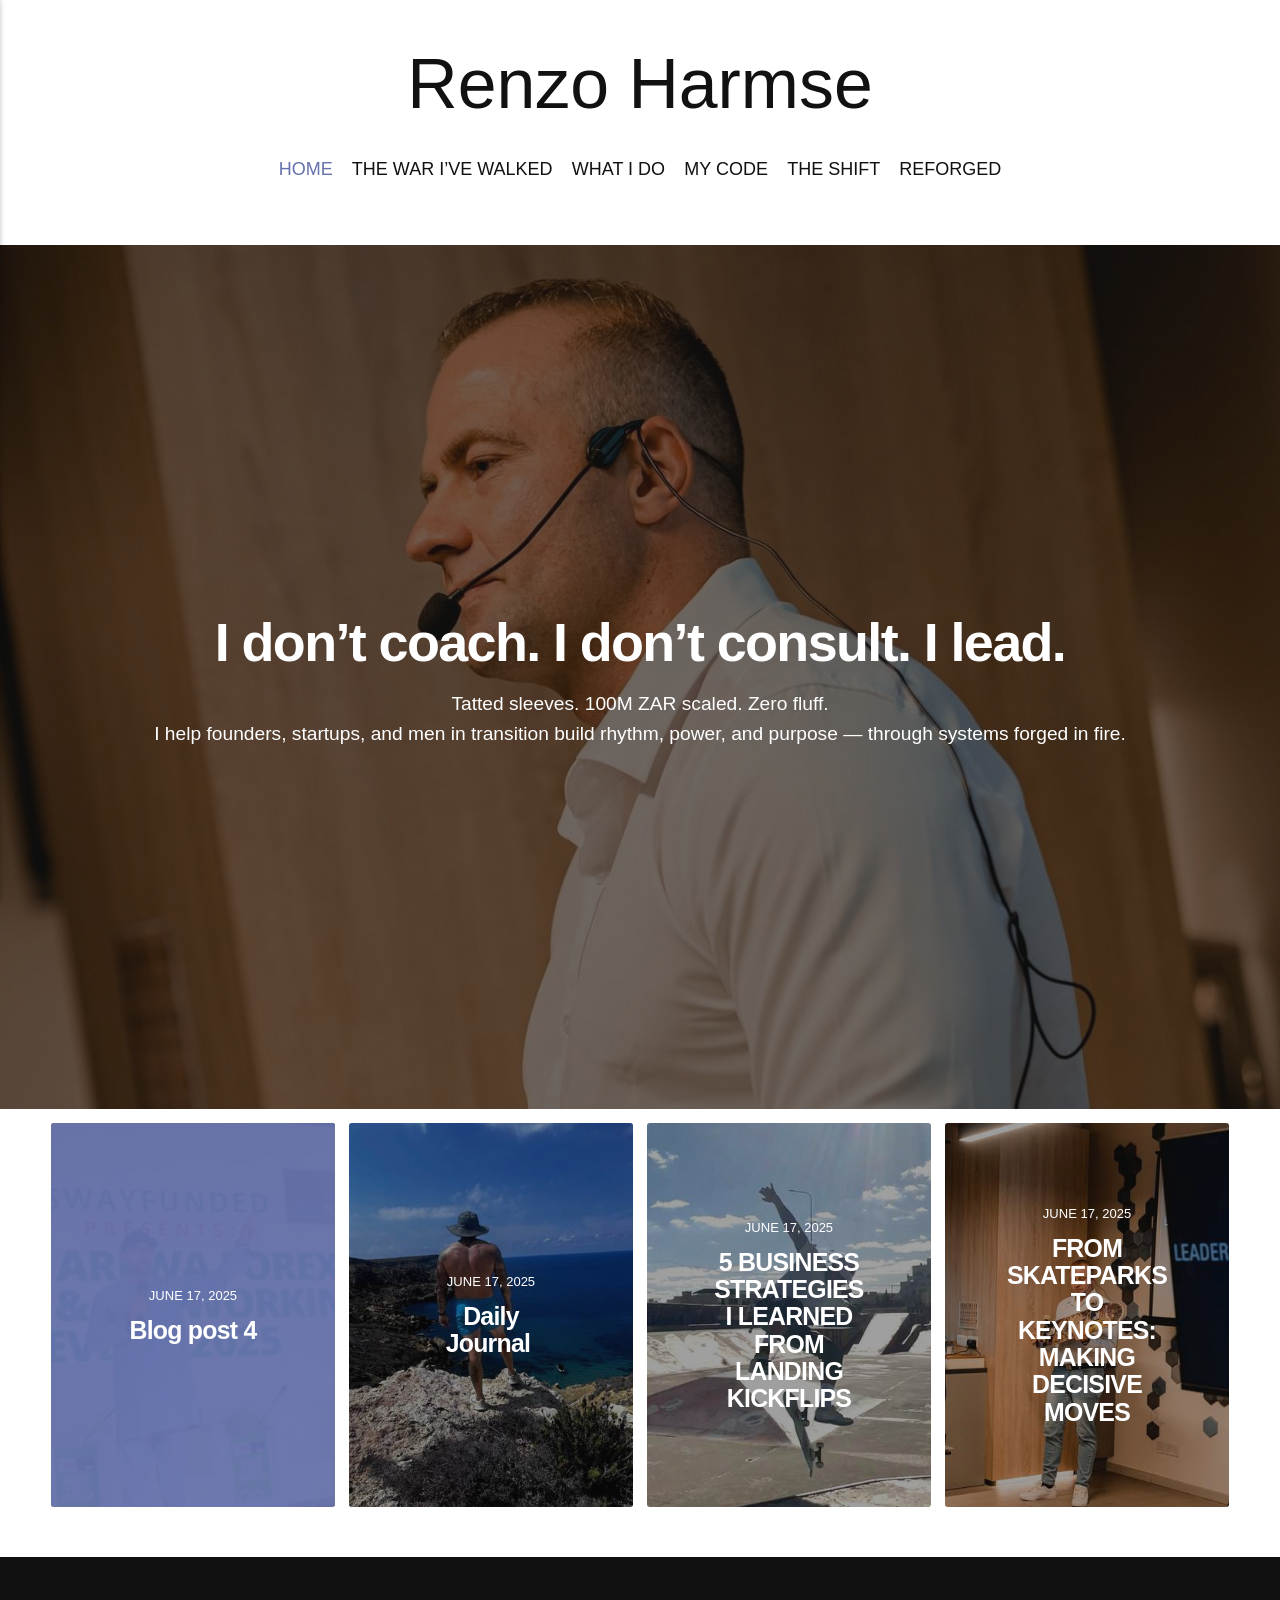
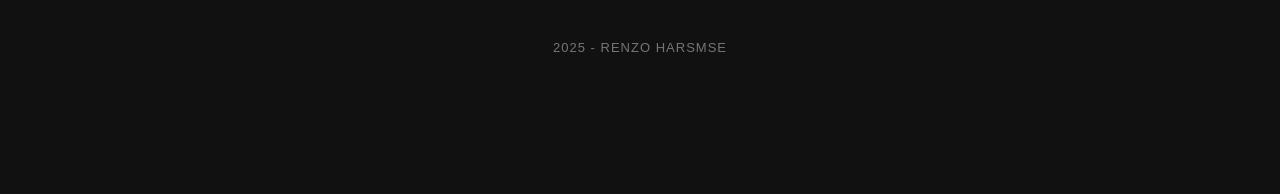
==== index.html @ ba0f1d63 "Publii: update content" ====
<!DOCTYPE html><html lang="en-gb"><head><meta charset="utf-8"><meta http-equiv="X-UA-Compatible" content="IE=edge"><meta name="viewport" content="width=device-width,initial-scale=1"><title>Renzo Harmse</title><meta name="generator" content="Publii Open-Source CMS for Static Site"><link rel="canonical" href="https://projectmushroom.github.io/rh-site/"><link rel="alternate" type="application/atom+xml" href="https://projectmushroom.github.io/rh-site/feed.xml" title="Renzo Harmse - RSS"><link rel="alternate" type="application/json" href="https://projectmushroom.github.io/rh-site/feed.json" title="Renzo Harmse - JSON"><meta property="og:title" content="Renzo Harmse"><meta property="og:site_name" content="Renzo Harmse"><meta property="og:description" content=""><meta property="og:url" content="https://projectmushroom.github.io/rh-site/"><meta property="og:type" content="website"><link rel="stylesheet" href="https://projectmushroom.github.io/rh-site/assets/css/style.css?v=7815e1f605781f6892b999fe6ca17746"><script type="application/ld+json">{"@context":"http://schema.org","@type":"Organization","name":"Renzo Harmse","url":"https://projectmushroom.github.io/rh-site/","sameAs":["xxx","https://www.instagram.com/renzohar/?igsh=eXY1Nmp0ajIyMzBr&utm_source=qr","https://www.linkedin.com/in/renzo-harmse/","UC1HrAbqdu_ad3qluPDUCYEw"]}</script><noscript><style>img[loading] {
                    opacity: 1;
                }</style></noscript></head><body class="home-template"><div class="container"><header class="top" id="js-top"><div><a class="logo" href="https://projectmushroom.github.io/rh-site/">Renzo Harmse</a><nav class="navbar"><button class="navbar__toggle" aria-label="Menu" aria-haspopup="true" aria-expanded="false"><span class="navbar__toggle-box"><span class="navbar__toggle-inner">Menu</span></span></button><ul class="navbar__menu"><li class="active"><a href="https://projectmushroom.github.io/rh-site/" target="_self">HOME</a></li><li><a href="https://projectmushroom.github.io/rh-site/the-war-ive-walked.html" target="_self">THE WAR I’VE WALKED</a></li><li><a href="https://projectmushroom.github.io/rh-site/what-i-do.html" target="_self">WHAT I DO</a></li><li><a href="https://projectmushroom.github.io/rh-site/my-code.html" target="_self">MY CODE</a></li><li><a href="https://projectmushroom.github.io/rh-site/the-shift.html" target="_self">THE SHIFT</a></li><li><a href="https://projectmushroom.github.io/rh-site/reforged.html" target="_self">REFORGED</a></li></ul></nav></div></header><main><div class="hero hero--full"><header class="hero__header"><h1>I don’t coach. I don’t consult. I lead.</h1><p>Tatted sleeves. 100M ZAR scaled. Zero fluff.<br>I help founders, startups, and men in transition build rhythm, power, and purpose — through systems forged in fire.</p></header><figure class="hero__image"><img src="https://projectmushroom.github.io/rh-site/media/website/r.png" srcset="https://projectmushroom.github.io/rh-site/media/website/responsive/r-xs.png 300w, https://projectmushroom.github.io/rh-site/media/website/responsive/r-sm.png 480w, https://projectmushroom.github.io/rh-site/media/website/responsive/r-md.png 768w, https://projectmushroom.github.io/rh-site/media/website/responsive/r-lg.png 1024w, https://projectmushroom.github.io/rh-site/media/website/responsive/r-xl.png 1360w, https://projectmushroom.github.io/rh-site/media/website/responsive/r-2xl.png 1600w" sizes="100vw" loading="eager" width="1358" height="1356" alt=""></figure></div><div class="l-grid l-grid--1"><article class="c-card"><figure class="c-card__image"><a href="https://projectmushroom.github.io/rh-site/blog-post-4.html"><img src="https://projectmushroom.github.io/rh-site/media/posts/6/WLD_7912.JPG" srcset="https://projectmushroom.github.io/rh-site/media/posts/6/responsive/WLD_7912-xs.JPG 300w, https://projectmushroom.github.io/rh-site/media/posts/6/responsive/WLD_7912-sm.JPG 480w, https://projectmushroom.github.io/rh-site/media/posts/6/responsive/WLD_7912-sm2.JPG 375w" sizes="(min-width: 75em) 25vw, (min-width: 56.25em) 33vw, (min-width: 37.5em) 50vw, 100vw" loading="lazy" height="4000" width="6000" alt=""></a></figure><header class="c-card__header"><p><time datetime="2025-06-17T12:59">June 17, 2025</time></p><h2><a href="https://projectmushroom.github.io/rh-site/blog-post-4.html">Blog post 4</a></h2></header></article><article class="c-card"><figure class="c-card__image"><a href="https://projectmushroom.github.io/rh-site/blog-post-3.html"><img src="https://projectmushroom.github.io/rh-site/media/posts/5/IMG_5027.jpeg" srcset="https://projectmushroom.github.io/rh-site/media/posts/5/responsive/IMG_5027-xs.jpeg 300w, https://projectmushroom.github.io/rh-site/media/posts/5/responsive/IMG_5027-sm.jpeg 480w, https://projectmushroom.github.io/rh-site/media/posts/5/responsive/IMG_5027-sm2.jpeg 375w" sizes="(min-width: 75em) 25vw, (min-width: 56.25em) 33vw, (min-width: 37.5em) 50vw, 100vw" loading="lazy" height="2048" width="1536" alt=""></a></figure><header class="c-card__header"><p><time datetime="2025-06-17T12:58">June 17, 2025</time></p><h2><a href="https://projectmushroom.github.io/rh-site/blog-post-3.html">Daily Journal </a></h2></header></article><article class="c-card"><figure class="c-card__image"><a href="https://projectmushroom.github.io/rh-site/blog-post-2.html"><img src="https://projectmushroom.github.io/rh-site/media/posts/4/a2301acc-e08d-4eb2-bf71-e1ccd24d4d71.jpg" srcset="https://projectmushroom.github.io/rh-site/media/posts/4/responsive/a2301acc-e08d-4eb2-bf71-e1ccd24d4d71-xs.jpg 300w, https://projectmushroom.github.io/rh-site/media/posts/4/responsive/a2301acc-e08d-4eb2-bf71-e1ccd24d4d71-sm.jpg 480w, https://projectmushroom.github.io/rh-site/media/posts/4/responsive/a2301acc-e08d-4eb2-bf71-e1ccd24d4d71-sm2.jpg 375w" sizes="(min-width: 75em) 25vw, (min-width: 56.25em) 33vw, (min-width: 37.5em) 50vw, 100vw" loading="lazy" height="1071" width="602" alt=""></a></figure><header class="c-card__header"><p><time datetime="2025-06-17T12:57">June 17, 2025</time></p><h2><a href="https://projectmushroom.github.io/rh-site/blog-post-2.html">5 BUSINESS STRATEGIES I LEARNED FROM LANDING KICKFLIPS</a></h2></header></article><article class="c-card"><figure class="c-card__image"><a href="https://projectmushroom.github.io/rh-site/blog-post-1.html"><img src="https://projectmushroom.github.io/rh-site/media/posts/3/IMG_2612.JPG" srcset="https://projectmushroom.github.io/rh-site/media/posts/3/responsive/IMG_2612-xs.JPG 300w, https://projectmushroom.github.io/rh-site/media/posts/3/responsive/IMG_2612-sm.JPG 480w, https://projectmushroom.github.io/rh-site/media/posts/3/responsive/IMG_2612-sm2.JPG 375w" sizes="(min-width: 75em) 25vw, (min-width: 56.25em) 33vw, (min-width: 37.5em) 50vw, 100vw" loading="lazy" height="2048" width="1365" alt=""></a></figure><header class="c-card__header"><p><time datetime="2025-06-17T12:57">June 17, 2025</time></p><h2><a href="https://projectmushroom.github.io/rh-site/blog-post-1.html">FROM SKATEPARKS TO KEYNOTES: MAKING DECISIVE MOVES</a></h2></header></article></div></main></div><footer class="footer"><div class="footer__wrapper"><div class="footer__copyright"><p>2025 - Renzo Harsmse</p></div><div class="footer__social"><a href="xxx" aria-label="Facebook" class="facebook"><svg><use xlink:href="https://projectmushroom.github.io/rh-site/assets/svg/svg-map.svg#facebook"/></svg> </a><a href="https://www.instagram.com/renzohar/?igsh&#x3D;eXY1Nmp0ajIyMzBr&amp;utm_source&#x3D;qr" aria-label="Instagram" class="instagram"><svg><use xlink:href="https://projectmushroom.github.io/rh-site/assets/svg/svg-map.svg#instagram"/></svg> </a><a href="https://www.linkedin.com/in/renzo-harmse/" aria-label="LinkedIn" class="linkedin"><svg><use xlink:href="https://projectmushroom.github.io/rh-site/assets/svg/svg-map.svg#linkedin"/></svg> </a><a href="UC1HrAbqdu_ad3qluPDUCYEw" aria-label="Youtube" class="youtube"><svg><use xlink:href="https://projectmushroom.github.io/rh-site/assets/svg/svg-map.svg#youtube"/></svg></a></div><button onclick="backToTopFunction()" id="backToTop" class="footer__bttop" aria-label="Back to top" title="Back to top"><svg><use xlink:href="https://projectmushroom.github.io/rh-site/assets/svg/svg-map.svg#toparrow"/></svg></button></div></footer><script>window.publiiThemeMenuConfig = {    
        mobileMenuMode: 'sidebar',
        animationSpeed: 300,
        submenuWidth: 'auto',
        doubleClickTime: 500,
        mobileMenuExpandableSubmenus: true, 
        relatedContainerForOverlayMenuSelector: '.top',
   };</script><script defer="defer" src="https://projectmushroom.github.io/rh-site/assets/js/scripts.min.js?v=e2bc0e7d7ff60ea78ee920470cf8c8a1"></script><script>var images = document.querySelectorAll('img[loading]');

        for (var i = 0; i < images.length; i++) {
            if (images[i].complete) {
                images[i].classList.add('is-loaded');
            } else {
                images[i].addEventListener('load', function () {
                    this.classList.add('is-loaded');
                }, false);
            }
        }</script></body></html>
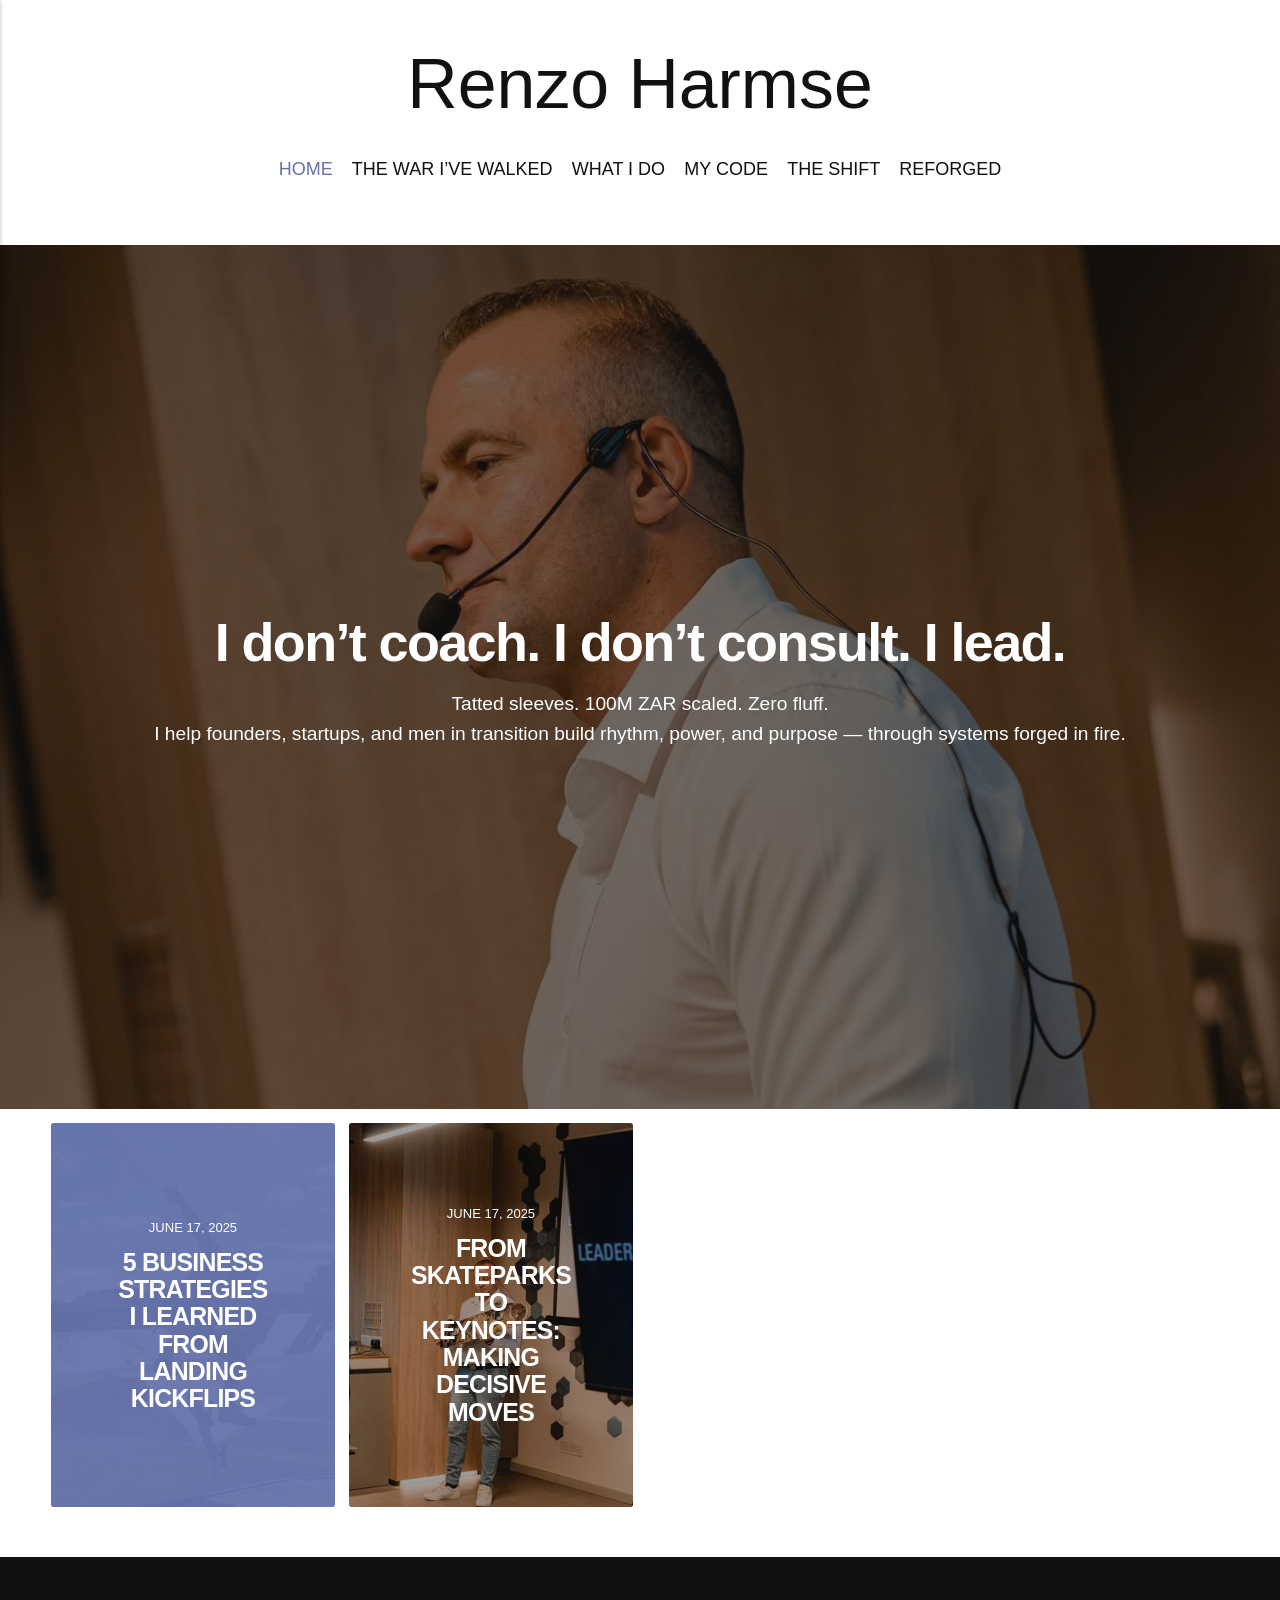
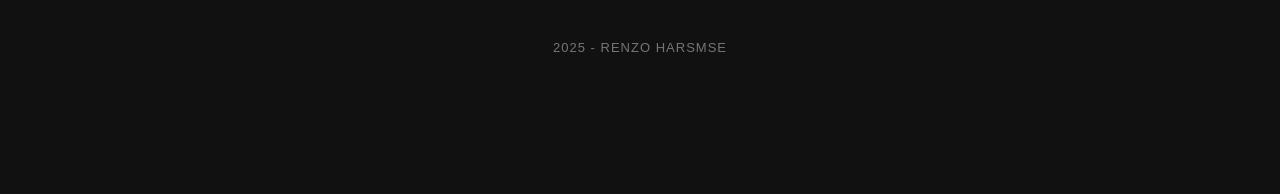
==== commit 9ece6411: "Publii: update content" ====
--- a/index.html
+++ b/index.html
@@ -1,6 +1,6 @@
 <!DOCTYPE html><html lang="en-gb"><head><meta charset="utf-8"><meta http-equiv="X-UA-Compatible" content="IE=edge"><meta name="viewport" content="width=device-width,initial-scale=1"><title>Renzo Harmse</title><meta name="generator" content="Publii Open-Source CMS for Static Site"><link rel="canonical" href="https://projectmushroom.github.io/rh-site/"><link rel="alternate" type="application/atom+xml" href="https://projectmushroom.github.io/rh-site/feed.xml" title="Renzo Harmse - RSS"><link rel="alternate" type="application/json" href="https://projectmushroom.github.io/rh-site/feed.json" title="Renzo Harmse - JSON"><meta property="og:title" content="Renzo Harmse"><meta property="og:site_name" content="Renzo Harmse"><meta property="og:description" content=""><meta property="og:url" content="https://projectmushroom.github.io/rh-site/"><meta property="og:type" content="website"><link rel="stylesheet" href="https://projectmushroom.github.io/rh-site/assets/css/style.css?v=7815e1f605781f6892b999fe6ca17746"><script type="application/ld+json">{"@context":"http://schema.org","@type":"Organization","name":"Renzo Harmse","url":"https://projectmushroom.github.io/rh-site/","sameAs":["xxx","https://www.instagram.com/renzohar/?igsh=eXY1Nmp0ajIyMzBr&utm_source=qr","https://www.linkedin.com/in/renzo-harmse/","UC1HrAbqdu_ad3qluPDUCYEw"]}</script><noscript><style>img[loading] {
                     opacity: 1;
-                }</style></noscript></head><body class="home-template"><div class="container"><header class="top" id="js-top"><div><a class="logo" href="https://projectmushroom.github.io/rh-site/">Renzo Harmse</a><nav class="navbar"><button class="navbar__toggle" aria-label="Menu" aria-haspopup="true" aria-expanded="false"><span class="navbar__toggle-box"><span class="navbar__toggle-inner">Menu</span></span></button><ul class="navbar__menu"><li class="active"><a href="https://projectmushroom.github.io/rh-site/" target="_self">HOME</a></li><li><a href="https://projectmushroom.github.io/rh-site/the-war-ive-walked.html" target="_self">THE WAR I’VE WALKED</a></li><li><a href="https://projectmushroom.github.io/rh-site/what-i-do.html" target="_self">WHAT I DO</a></li><li><a href="https://projectmushroom.github.io/rh-site/my-code.html" target="_self">MY CODE</a></li><li><a href="https://projectmushroom.github.io/rh-site/the-shift.html" target="_self">THE SHIFT</a></li><li><a href="https://projectmushroom.github.io/rh-site/reforged.html" target="_self">REFORGED</a></li></ul></nav></div></header><main><div class="hero hero--full"><header class="hero__header"><h1>I don’t coach. I don’t consult. I lead.</h1><p>Tatted sleeves. 100M ZAR scaled. Zero fluff.<br>I help founders, startups, and men in transition build rhythm, power, and purpose — through systems forged in fire.</p></header><figure class="hero__image"><img src="https://projectmushroom.github.io/rh-site/media/website/r.png" srcset="https://projectmushroom.github.io/rh-site/media/website/responsive/r-xs.png 300w, https://projectmushroom.github.io/rh-site/media/website/responsive/r-sm.png 480w, https://projectmushroom.github.io/rh-site/media/website/responsive/r-md.png 768w, https://projectmushroom.github.io/rh-site/media/website/responsive/r-lg.png 1024w, https://projectmushroom.github.io/rh-site/media/website/responsive/r-xl.png 1360w, https://projectmushroom.github.io/rh-site/media/website/responsive/r-2xl.png 1600w" sizes="100vw" loading="eager" width="1358" height="1356" alt=""></figure></div><div class="l-grid l-grid--1"><article class="c-card"><figure class="c-card__image"><a href="https://projectmushroom.github.io/rh-site/blog-post-4.html"><img src="https://projectmushroom.github.io/rh-site/media/posts/6/WLD_7912.JPG" srcset="https://projectmushroom.github.io/rh-site/media/posts/6/responsive/WLD_7912-xs.JPG 300w, https://projectmushroom.github.io/rh-site/media/posts/6/responsive/WLD_7912-sm.JPG 480w, https://projectmushroom.github.io/rh-site/media/posts/6/responsive/WLD_7912-sm2.JPG 375w" sizes="(min-width: 75em) 25vw, (min-width: 56.25em) 33vw, (min-width: 37.5em) 50vw, 100vw" loading="lazy" height="4000" width="6000" alt=""></a></figure><header class="c-card__header"><p><time datetime="2025-06-17T12:59">June 17, 2025</time></p><h2><a href="https://projectmushroom.github.io/rh-site/blog-post-4.html">Blog post 4</a></h2></header></article><article class="c-card"><figure class="c-card__image"><a href="https://projectmushroom.github.io/rh-site/blog-post-3.html"><img src="https://projectmushroom.github.io/rh-site/media/posts/5/IMG_5027.jpeg" srcset="https://projectmushroom.github.io/rh-site/media/posts/5/responsive/IMG_5027-xs.jpeg 300w, https://projectmushroom.github.io/rh-site/media/posts/5/responsive/IMG_5027-sm.jpeg 480w, https://projectmushroom.github.io/rh-site/media/posts/5/responsive/IMG_5027-sm2.jpeg 375w" sizes="(min-width: 75em) 25vw, (min-width: 56.25em) 33vw, (min-width: 37.5em) 50vw, 100vw" loading="lazy" height="2048" width="1536" alt=""></a></figure><header class="c-card__header"><p><time datetime="2025-06-17T12:58">June 17, 2025</time></p><h2><a href="https://projectmushroom.github.io/rh-site/blog-post-3.html">Daily Journal </a></h2></header></article><article class="c-card"><figure class="c-card__image"><a href="https://projectmushroom.github.io/rh-site/blog-post-2.html"><img src="https://projectmushroom.github.io/rh-site/media/posts/4/a2301acc-e08d-4eb2-bf71-e1ccd24d4d71.jpg" srcset="https://projectmushroom.github.io/rh-site/media/posts/4/responsive/a2301acc-e08d-4eb2-bf71-e1ccd24d4d71-xs.jpg 300w, https://projectmushroom.github.io/rh-site/media/posts/4/responsive/a2301acc-e08d-4eb2-bf71-e1ccd24d4d71-sm.jpg 480w, https://projectmushroom.github.io/rh-site/media/posts/4/responsive/a2301acc-e08d-4eb2-bf71-e1ccd24d4d71-sm2.jpg 375w" sizes="(min-width: 75em) 25vw, (min-width: 56.25em) 33vw, (min-width: 37.5em) 50vw, 100vw" loading="lazy" height="1071" width="602" alt=""></a></figure><header class="c-card__header"><p><time datetime="2025-06-17T12:57">June 17, 2025</time></p><h2><a href="https://projectmushroom.github.io/rh-site/blog-post-2.html">5 BUSINESS STRATEGIES I LEARNED FROM LANDING KICKFLIPS</a></h2></header></article><article class="c-card"><figure class="c-card__image"><a href="https://projectmushroom.github.io/rh-site/blog-post-1.html"><img src="https://projectmushroom.github.io/rh-site/media/posts/3/IMG_2612.JPG" srcset="https://projectmushroom.github.io/rh-site/media/posts/3/responsive/IMG_2612-xs.JPG 300w, https://projectmushroom.github.io/rh-site/media/posts/3/responsive/IMG_2612-sm.JPG 480w, https://projectmushroom.github.io/rh-site/media/posts/3/responsive/IMG_2612-sm2.JPG 375w" sizes="(min-width: 75em) 25vw, (min-width: 56.25em) 33vw, (min-width: 37.5em) 50vw, 100vw" loading="lazy" height="2048" width="1365" alt=""></a></figure><header class="c-card__header"><p><time datetime="2025-06-17T12:57">June 17, 2025</time></p><h2><a href="https://projectmushroom.github.io/rh-site/blog-post-1.html">FROM SKATEPARKS TO KEYNOTES: MAKING DECISIVE MOVES</a></h2></header></article></div></main></div><footer class="footer"><div class="footer__wrapper"><div class="footer__copyright"><p>2025 - Renzo Harsmse</p></div><div class="footer__social"><a href="xxx" aria-label="Facebook" class="facebook"><svg><use xlink:href="https://projectmushroom.github.io/rh-site/assets/svg/svg-map.svg#facebook"/></svg> </a><a href="https://www.instagram.com/renzohar/?igsh&#x3D;eXY1Nmp0ajIyMzBr&amp;utm_source&#x3D;qr" aria-label="Instagram" class="instagram"><svg><use xlink:href="https://projectmushroom.github.io/rh-site/assets/svg/svg-map.svg#instagram"/></svg> </a><a href="https://www.linkedin.com/in/renzo-harmse/" aria-label="LinkedIn" class="linkedin"><svg><use xlink:href="https://projectmushroom.github.io/rh-site/assets/svg/svg-map.svg#linkedin"/></svg> </a><a href="UC1HrAbqdu_ad3qluPDUCYEw" aria-label="Youtube" class="youtube"><svg><use xlink:href="https://projectmushroom.github.io/rh-site/assets/svg/svg-map.svg#youtube"/></svg></a></div><button onclick="backToTopFunction()" id="backToTop" class="footer__bttop" aria-label="Back to top" title="Back to top"><svg><use xlink:href="https://projectmushroom.github.io/rh-site/assets/svg/svg-map.svg#toparrow"/></svg></button></div></footer><script>window.publiiThemeMenuConfig = {    
+                }</style></noscript></head><body class="home-template"><div class="container"><header class="top" id="js-top"><div><a class="logo" href="https://projectmushroom.github.io/rh-site/">Renzo Harmse</a><nav class="navbar"><button class="navbar__toggle" aria-label="Menu" aria-haspopup="true" aria-expanded="false"><span class="navbar__toggle-box"><span class="navbar__toggle-inner">Menu</span></span></button><ul class="navbar__menu"><li class="active"><a href="https://projectmushroom.github.io/rh-site/" target="_self">HOME</a></li><li><a href="https://projectmushroom.github.io/rh-site/the-war-ive-walked.html" target="_self">THE WAR I’VE WALKED</a></li><li><a href="https://projectmushroom.github.io/rh-site/what-i-do.html" target="_self">WHAT I DO</a></li><li><a href="https://projectmushroom.github.io/rh-site/my-code.html" target="_self">MY CODE</a></li><li><a href="https://projectmushroom.github.io/rh-site/the-shift.html" target="_self">THE SHIFT</a></li><li><a href="https://projectmushroom.github.io/rh-site/reforged.html" target="_self">REFORGED</a></li></ul></nav></div></header><main><div class="hero hero--full"><header class="hero__header"><h1>I don’t coach. I don’t consult. I lead.</h1><p>Tatted sleeves. 100M ZAR scaled. Zero fluff.<br>I help founders, startups, and men in transition build rhythm, power, and purpose — through systems forged in fire.</p></header><figure class="hero__image"><img src="https://projectmushroom.github.io/rh-site/media/website/r.png" srcset="https://projectmushroom.github.io/rh-site/media/website/responsive/r-xs.png 300w, https://projectmushroom.github.io/rh-site/media/website/responsive/r-sm.png 480w, https://projectmushroom.github.io/rh-site/media/website/responsive/r-md.png 768w, https://projectmushroom.github.io/rh-site/media/website/responsive/r-lg.png 1024w, https://projectmushroom.github.io/rh-site/media/website/responsive/r-xl.png 1360w, https://projectmushroom.github.io/rh-site/media/website/responsive/r-2xl.png 1600w" sizes="100vw" loading="eager" width="1358" height="1356" alt=""></figure></div><div class="l-grid l-grid--1"><article class="c-card"><figure class="c-card__image"><a href="https://projectmushroom.github.io/rh-site/blog-post-2.html"><img src="https://projectmushroom.github.io/rh-site/media/posts/4/a2301acc-e08d-4eb2-bf71-e1ccd24d4d71.jpg" srcset="https://projectmushroom.github.io/rh-site/media/posts/4/responsive/a2301acc-e08d-4eb2-bf71-e1ccd24d4d71-xs.jpg 300w, https://projectmushroom.github.io/rh-site/media/posts/4/responsive/a2301acc-e08d-4eb2-bf71-e1ccd24d4d71-sm.jpg 480w, https://projectmushroom.github.io/rh-site/media/posts/4/responsive/a2301acc-e08d-4eb2-bf71-e1ccd24d4d71-sm2.jpg 375w" sizes="(min-width: 75em) 25vw, (min-width: 56.25em) 33vw, (min-width: 37.5em) 50vw, 100vw" loading="lazy" height="1071" width="602" alt=""></a></figure><header class="c-card__header"><p><time datetime="2025-06-17T12:57">June 17, 2025</time></p><h2><a href="https://projectmushroom.github.io/rh-site/blog-post-2.html">5 BUSINESS STRATEGIES I LEARNED FROM LANDING KICKFLIPS</a></h2></header></article><article class="c-card"><figure class="c-card__image"><a href="https://projectmushroom.github.io/rh-site/blog-post-1.html"><img src="https://projectmushroom.github.io/rh-site/media/posts/3/IMG_2612.JPG" srcset="https://projectmushroom.github.io/rh-site/media/posts/3/responsive/IMG_2612-xs.JPG 300w, https://projectmushroom.github.io/rh-site/media/posts/3/responsive/IMG_2612-sm.JPG 480w, https://projectmushroom.github.io/rh-site/media/posts/3/responsive/IMG_2612-sm2.JPG 375w" sizes="(min-width: 75em) 25vw, (min-width: 56.25em) 33vw, (min-width: 37.5em) 50vw, 100vw" loading="lazy" height="2048" width="1365" alt=""></a></figure><header class="c-card__header"><p><time datetime="2025-06-17T12:57">June 17, 2025</time></p><h2><a href="https://projectmushroom.github.io/rh-site/blog-post-1.html">FROM SKATEPARKS TO KEYNOTES: MAKING DECISIVE MOVES</a></h2></header></article></div></main></div><footer class="footer"><div class="footer__wrapper"><div class="footer__copyright"><p>2025 - Renzo Harsmse</p></div><div class="footer__social"><a href="xxx" aria-label="Facebook" class="facebook"><svg><use xlink:href="https://projectmushroom.github.io/rh-site/assets/svg/svg-map.svg#facebook"/></svg> </a><a href="https://www.instagram.com/renzohar/?igsh&#x3D;eXY1Nmp0ajIyMzBr&amp;utm_source&#x3D;qr" aria-label="Instagram" class="instagram"><svg><use xlink:href="https://projectmushroom.github.io/rh-site/assets/svg/svg-map.svg#instagram"/></svg> </a><a href="https://www.linkedin.com/in/renzo-harmse/" aria-label="LinkedIn" class="linkedin"><svg><use xlink:href="https://projectmushroom.github.io/rh-site/assets/svg/svg-map.svg#linkedin"/></svg> </a><a href="UC1HrAbqdu_ad3qluPDUCYEw" aria-label="Youtube" class="youtube"><svg><use xlink:href="https://projectmushroom.github.io/rh-site/assets/svg/svg-map.svg#youtube"/></svg></a></div><button onclick="backToTopFunction()" id="backToTop" class="footer__bttop" aria-label="Back to top" title="Back to top"><svg><use xlink:href="https://projectmushroom.github.io/rh-site/assets/svg/svg-map.svg#toparrow"/></svg></button></div></footer><script>window.publiiThemeMenuConfig = {    
         mobileMenuMode: 'sidebar',
         animationSpeed: 300,
         submenuWidth: 'auto',
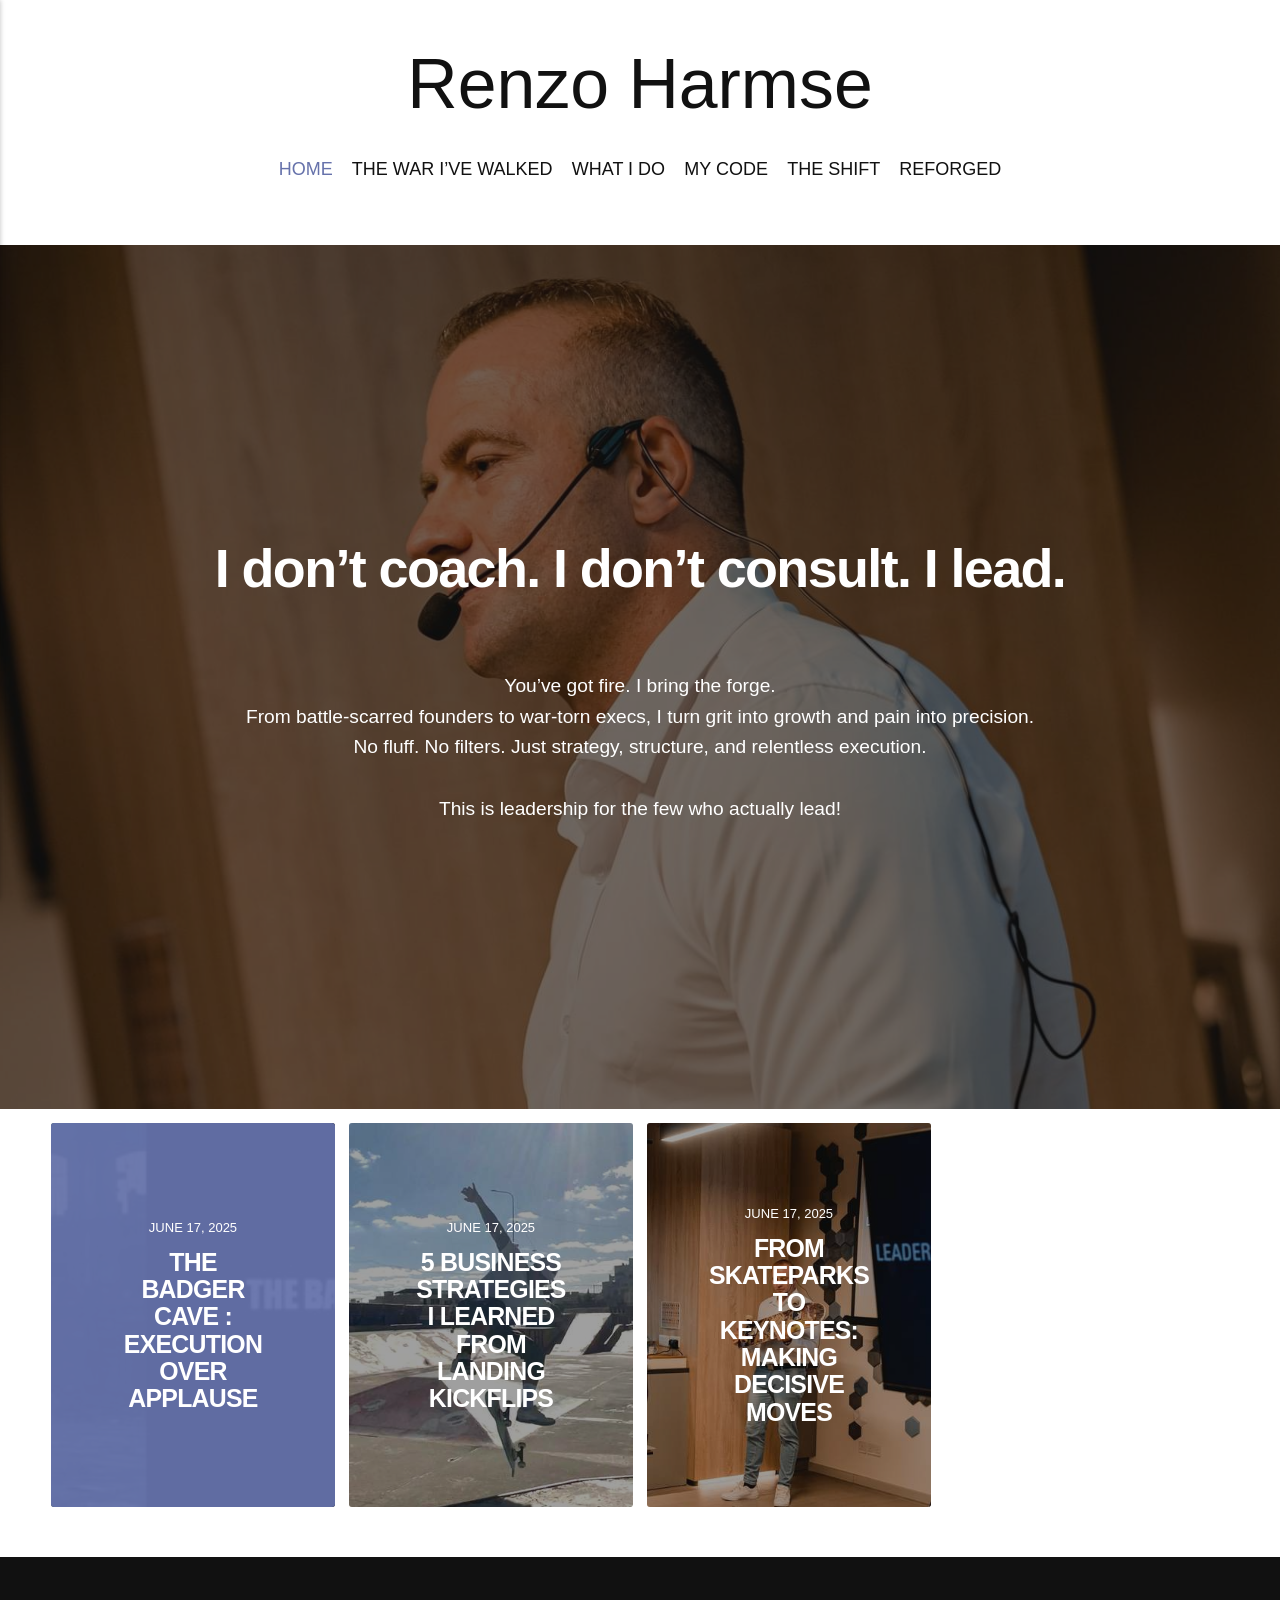
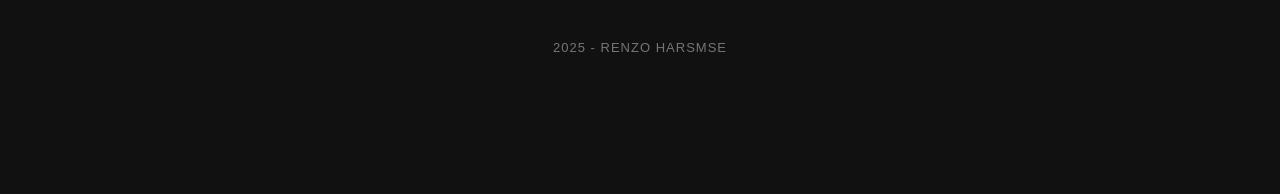
==== commit 85b146cf: "Publii: update content" ====
--- a/index.html
+++ b/index.html
@@ -1,6 +1,6 @@
 <!DOCTYPE html><html lang="en-gb"><head><meta charset="utf-8"><meta http-equiv="X-UA-Compatible" content="IE=edge"><meta name="viewport" content="width=device-width,initial-scale=1"><title>Renzo Harmse</title><meta name="generator" content="Publii Open-Source CMS for Static Site"><link rel="canonical" href="https://projectmushroom.github.io/rh-site/"><link rel="alternate" type="application/atom+xml" href="https://projectmushroom.github.io/rh-site/feed.xml" title="Renzo Harmse - RSS"><link rel="alternate" type="application/json" href="https://projectmushroom.github.io/rh-site/feed.json" title="Renzo Harmse - JSON"><meta property="og:title" content="Renzo Harmse"><meta property="og:site_name" content="Renzo Harmse"><meta property="og:description" content=""><meta property="og:url" content="https://projectmushroom.github.io/rh-site/"><meta property="og:type" content="website"><link rel="stylesheet" href="https://projectmushroom.github.io/rh-site/assets/css/style.css?v=7815e1f605781f6892b999fe6ca17746"><script type="application/ld+json">{"@context":"http://schema.org","@type":"Organization","name":"Renzo Harmse","url":"https://projectmushroom.github.io/rh-site/","sameAs":["xxx","https://www.instagram.com/renzohar/?igsh=eXY1Nmp0ajIyMzBr&utm_source=qr","https://www.linkedin.com/in/renzo-harmse/","UC1HrAbqdu_ad3qluPDUCYEw"]}</script><noscript><style>img[loading] {
                     opacity: 1;
-                }</style></noscript></head><body class="home-template"><div class="container"><header class="top" id="js-top"><div><a class="logo" href="https://projectmushroom.github.io/rh-site/">Renzo Harmse</a><nav class="navbar"><button class="navbar__toggle" aria-label="Menu" aria-haspopup="true" aria-expanded="false"><span class="navbar__toggle-box"><span class="navbar__toggle-inner">Menu</span></span></button><ul class="navbar__menu"><li class="active"><a href="https://projectmushroom.github.io/rh-site/" target="_self">HOME</a></li><li><a href="https://projectmushroom.github.io/rh-site/the-war-ive-walked.html" target="_self">THE WAR I’VE WALKED</a></li><li><a href="https://projectmushroom.github.io/rh-site/what-i-do.html" target="_self">WHAT I DO</a></li><li><a href="https://projectmushroom.github.io/rh-site/my-code.html" target="_self">MY CODE</a></li><li><a href="https://projectmushroom.github.io/rh-site/the-shift.html" target="_self">THE SHIFT</a></li><li><a href="https://projectmushroom.github.io/rh-site/reforged.html" target="_self">REFORGED</a></li></ul></nav></div></header><main><div class="hero hero--full"><header class="hero__header"><h1>I don’t coach. I don’t consult. I lead.</h1><p>Tatted sleeves. 100M ZAR scaled. Zero fluff.<br>I help founders, startups, and men in transition build rhythm, power, and purpose — through systems forged in fire.</p></header><figure class="hero__image"><img src="https://projectmushroom.github.io/rh-site/media/website/r.png" srcset="https://projectmushroom.github.io/rh-site/media/website/responsive/r-xs.png 300w, https://projectmushroom.github.io/rh-site/media/website/responsive/r-sm.png 480w, https://projectmushroom.github.io/rh-site/media/website/responsive/r-md.png 768w, https://projectmushroom.github.io/rh-site/media/website/responsive/r-lg.png 1024w, https://projectmushroom.github.io/rh-site/media/website/responsive/r-xl.png 1360w, https://projectmushroom.github.io/rh-site/media/website/responsive/r-2xl.png 1600w" sizes="100vw" loading="eager" width="1358" height="1356" alt=""></figure></div><div class="l-grid l-grid--1"><article class="c-card"><figure class="c-card__image"><a href="https://projectmushroom.github.io/rh-site/blog-post-2.html"><img src="https://projectmushroom.github.io/rh-site/media/posts/4/a2301acc-e08d-4eb2-bf71-e1ccd24d4d71.jpg" srcset="https://projectmushroom.github.io/rh-site/media/posts/4/responsive/a2301acc-e08d-4eb2-bf71-e1ccd24d4d71-xs.jpg 300w, https://projectmushroom.github.io/rh-site/media/posts/4/responsive/a2301acc-e08d-4eb2-bf71-e1ccd24d4d71-sm.jpg 480w, https://projectmushroom.github.io/rh-site/media/posts/4/responsive/a2301acc-e08d-4eb2-bf71-e1ccd24d4d71-sm2.jpg 375w" sizes="(min-width: 75em) 25vw, (min-width: 56.25em) 33vw, (min-width: 37.5em) 50vw, 100vw" loading="lazy" height="1071" width="602" alt=""></a></figure><header class="c-card__header"><p><time datetime="2025-06-17T12:57">June 17, 2025</time></p><h2><a href="https://projectmushroom.github.io/rh-site/blog-post-2.html">5 BUSINESS STRATEGIES I LEARNED FROM LANDING KICKFLIPS</a></h2></header></article><article class="c-card"><figure class="c-card__image"><a href="https://projectmushroom.github.io/rh-site/blog-post-1.html"><img src="https://projectmushroom.github.io/rh-site/media/posts/3/IMG_2612.JPG" srcset="https://projectmushroom.github.io/rh-site/media/posts/3/responsive/IMG_2612-xs.JPG 300w, https://projectmushroom.github.io/rh-site/media/posts/3/responsive/IMG_2612-sm.JPG 480w, https://projectmushroom.github.io/rh-site/media/posts/3/responsive/IMG_2612-sm2.JPG 375w" sizes="(min-width: 75em) 25vw, (min-width: 56.25em) 33vw, (min-width: 37.5em) 50vw, 100vw" loading="lazy" height="2048" width="1365" alt=""></a></figure><header class="c-card__header"><p><time datetime="2025-06-17T12:57">June 17, 2025</time></p><h2><a href="https://projectmushroom.github.io/rh-site/blog-post-1.html">FROM SKATEPARKS TO KEYNOTES: MAKING DECISIVE MOVES</a></h2></header></article></div></main></div><footer class="footer"><div class="footer__wrapper"><div class="footer__copyright"><p>2025 - Renzo Harsmse</p></div><div class="footer__social"><a href="xxx" aria-label="Facebook" class="facebook"><svg><use xlink:href="https://projectmushroom.github.io/rh-site/assets/svg/svg-map.svg#facebook"/></svg> </a><a href="https://www.instagram.com/renzohar/?igsh&#x3D;eXY1Nmp0ajIyMzBr&amp;utm_source&#x3D;qr" aria-label="Instagram" class="instagram"><svg><use xlink:href="https://projectmushroom.github.io/rh-site/assets/svg/svg-map.svg#instagram"/></svg> </a><a href="https://www.linkedin.com/in/renzo-harmse/" aria-label="LinkedIn" class="linkedin"><svg><use xlink:href="https://projectmushroom.github.io/rh-site/assets/svg/svg-map.svg#linkedin"/></svg> </a><a href="UC1HrAbqdu_ad3qluPDUCYEw" aria-label="Youtube" class="youtube"><svg><use xlink:href="https://projectmushroom.github.io/rh-site/assets/svg/svg-map.svg#youtube"/></svg></a></div><button onclick="backToTopFunction()" id="backToTop" class="footer__bttop" aria-label="Back to top" title="Back to top"><svg><use xlink:href="https://projectmushroom.github.io/rh-site/assets/svg/svg-map.svg#toparrow"/></svg></button></div></footer><script>window.publiiThemeMenuConfig = {    
+                }</style></noscript></head><body class="home-template"><div class="container"><header class="top" id="js-top"><div><a class="logo" href="https://projectmushroom.github.io/rh-site/">Renzo Harmse</a><nav class="navbar"><button class="navbar__toggle" aria-label="Menu" aria-haspopup="true" aria-expanded="false"><span class="navbar__toggle-box"><span class="navbar__toggle-inner">Menu</span></span></button><ul class="navbar__menu"><li class="active"><a href="https://projectmushroom.github.io/rh-site/" target="_self">HOME</a></li><li><a href="https://projectmushroom.github.io/rh-site/the-war-ive-walked.html" target="_self">THE WAR I’VE WALKED</a></li><li><a href="https://projectmushroom.github.io/rh-site/what-i-do.html" target="_self">WHAT I DO</a></li><li><a href="https://projectmushroom.github.io/rh-site/my-code.html" target="_self">MY CODE</a></li><li><a href="https://projectmushroom.github.io/rh-site/the-shift.html" target="_self">THE SHIFT</a></li><li><a href="https://projectmushroom.github.io/rh-site/reforged.html" target="_self">REFORGED</a></li></ul></nav></div></header><main><div class="hero hero--full"><header class="hero__header"><h1>I don’t coach. I don’t consult. I lead.</h1><p> </p><p>You’ve got fire. I bring the forge.<br>From battle-scarred founders to war-torn execs, I turn grit into growth and pain into precision.<br>No fluff. No filters. Just strategy, structure, and relentless execution.<br><br>This is leadership for the few who actually lead!</p></header><figure class="hero__image"><img src="https://projectmushroom.github.io/rh-site/media/website/r.png" srcset="https://projectmushroom.github.io/rh-site/media/website/responsive/r-xs.png 300w, https://projectmushroom.github.io/rh-site/media/website/responsive/r-sm.png 480w, https://projectmushroom.github.io/rh-site/media/website/responsive/r-md.png 768w, https://projectmushroom.github.io/rh-site/media/website/responsive/r-lg.png 1024w, https://projectmushroom.github.io/rh-site/media/website/responsive/r-xl.png 1360w, https://projectmushroom.github.io/rh-site/media/website/responsive/r-2xl.png 1600w" sizes="100vw" loading="eager" width="1358" height="1356" alt=""></figure></div><div class="l-grid l-grid--1"><article class="c-card"><figure class="c-card__image"><a href="https://projectmushroom.github.io/rh-site/blog-post-4.html"><img src="https://projectmushroom.github.io/rh-site/media/posts/6/GROUND-ZERO.JPG" srcset="https://projectmushroom.github.io/rh-site/media/posts/6/responsive/GROUND-ZERO-xs.JPG 300w, https://projectmushroom.github.io/rh-site/media/posts/6/responsive/GROUND-ZERO-sm.JPG 480w, https://projectmushroom.github.io/rh-site/media/posts/6/responsive/GROUND-ZERO-sm2.JPG 375w" sizes="(min-width: 75em) 25vw, (min-width: 56.25em) 33vw, (min-width: 37.5em) 50vw, 100vw" loading="lazy" height="752" width="1600" alt=""></a></figure><header class="c-card__header"><p><time datetime="2025-06-17T12:59">June 17, 2025</time></p><h2><a href="https://projectmushroom.github.io/rh-site/blog-post-4.html">THE BADGER CAVE : EXECUTION OVER APPLAUSE</a></h2></header></article><article class="c-card"><figure class="c-card__image"><a href="https://projectmushroom.github.io/rh-site/blog-post-2.html"><img src="https://projectmushroom.github.io/rh-site/media/posts/4/a2301acc-e08d-4eb2-bf71-e1ccd24d4d71.jpg" srcset="https://projectmushroom.github.io/rh-site/media/posts/4/responsive/a2301acc-e08d-4eb2-bf71-e1ccd24d4d71-xs.jpg 300w, https://projectmushroom.github.io/rh-site/media/posts/4/responsive/a2301acc-e08d-4eb2-bf71-e1ccd24d4d71-sm.jpg 480w, https://projectmushroom.github.io/rh-site/media/posts/4/responsive/a2301acc-e08d-4eb2-bf71-e1ccd24d4d71-sm2.jpg 375w" sizes="(min-width: 75em) 25vw, (min-width: 56.25em) 33vw, (min-width: 37.5em) 50vw, 100vw" loading="lazy" height="1071" width="602" alt=""></a></figure><header class="c-card__header"><p><time datetime="2025-06-17T12:57">June 17, 2025</time></p><h2><a href="https://projectmushroom.github.io/rh-site/blog-post-2.html">5 BUSINESS STRATEGIES I LEARNED FROM LANDING KICKFLIPS</a></h2></header></article><article class="c-card"><figure class="c-card__image"><a href="https://projectmushroom.github.io/rh-site/blog-post-1.html"><img src="https://projectmushroom.github.io/rh-site/media/posts/3/IMG_2612.JPG" srcset="https://projectmushroom.github.io/rh-site/media/posts/3/responsive/IMG_2612-xs.JPG 300w, https://projectmushroom.github.io/rh-site/media/posts/3/responsive/IMG_2612-sm.JPG 480w, https://projectmushroom.github.io/rh-site/media/posts/3/responsive/IMG_2612-sm2.JPG 375w" sizes="(min-width: 75em) 25vw, (min-width: 56.25em) 33vw, (min-width: 37.5em) 50vw, 100vw" loading="lazy" height="2048" width="1365" alt=""></a></figure><header class="c-card__header"><p><time datetime="2025-06-17T12:57">June 17, 2025</time></p><h2><a href="https://projectmushroom.github.io/rh-site/blog-post-1.html">FROM SKATEPARKS TO KEYNOTES: MAKING DECISIVE MOVES</a></h2></header></article></div></main></div><footer class="footer"><div class="footer__wrapper"><div class="footer__copyright"><p>2025 - Renzo Harsmse</p></div><div class="footer__social"><a href="xxx" aria-label="Facebook" class="facebook"><svg><use xlink:href="https://projectmushroom.github.io/rh-site/assets/svg/svg-map.svg#facebook"/></svg> </a><a href="https://www.instagram.com/renzohar/?igsh&#x3D;eXY1Nmp0ajIyMzBr&amp;utm_source&#x3D;qr" aria-label="Instagram" class="instagram"><svg><use xlink:href="https://projectmushroom.github.io/rh-site/assets/svg/svg-map.svg#instagram"/></svg> </a><a href="https://www.linkedin.com/in/renzo-harmse/" aria-label="LinkedIn" class="linkedin"><svg><use xlink:href="https://projectmushroom.github.io/rh-site/assets/svg/svg-map.svg#linkedin"/></svg> </a><a href="UC1HrAbqdu_ad3qluPDUCYEw" aria-label="Youtube" class="youtube"><svg><use xlink:href="https://projectmushroom.github.io/rh-site/assets/svg/svg-map.svg#youtube"/></svg></a></div><button onclick="backToTopFunction()" id="backToTop" class="footer__bttop" aria-label="Back to top" title="Back to top"><svg><use xlink:href="https://projectmushroom.github.io/rh-site/assets/svg/svg-map.svg#toparrow"/></svg></button></div></footer><script>window.publiiThemeMenuConfig = {    
         mobileMenuMode: 'sidebar',
         animationSpeed: 300,
         submenuWidth: 'auto',
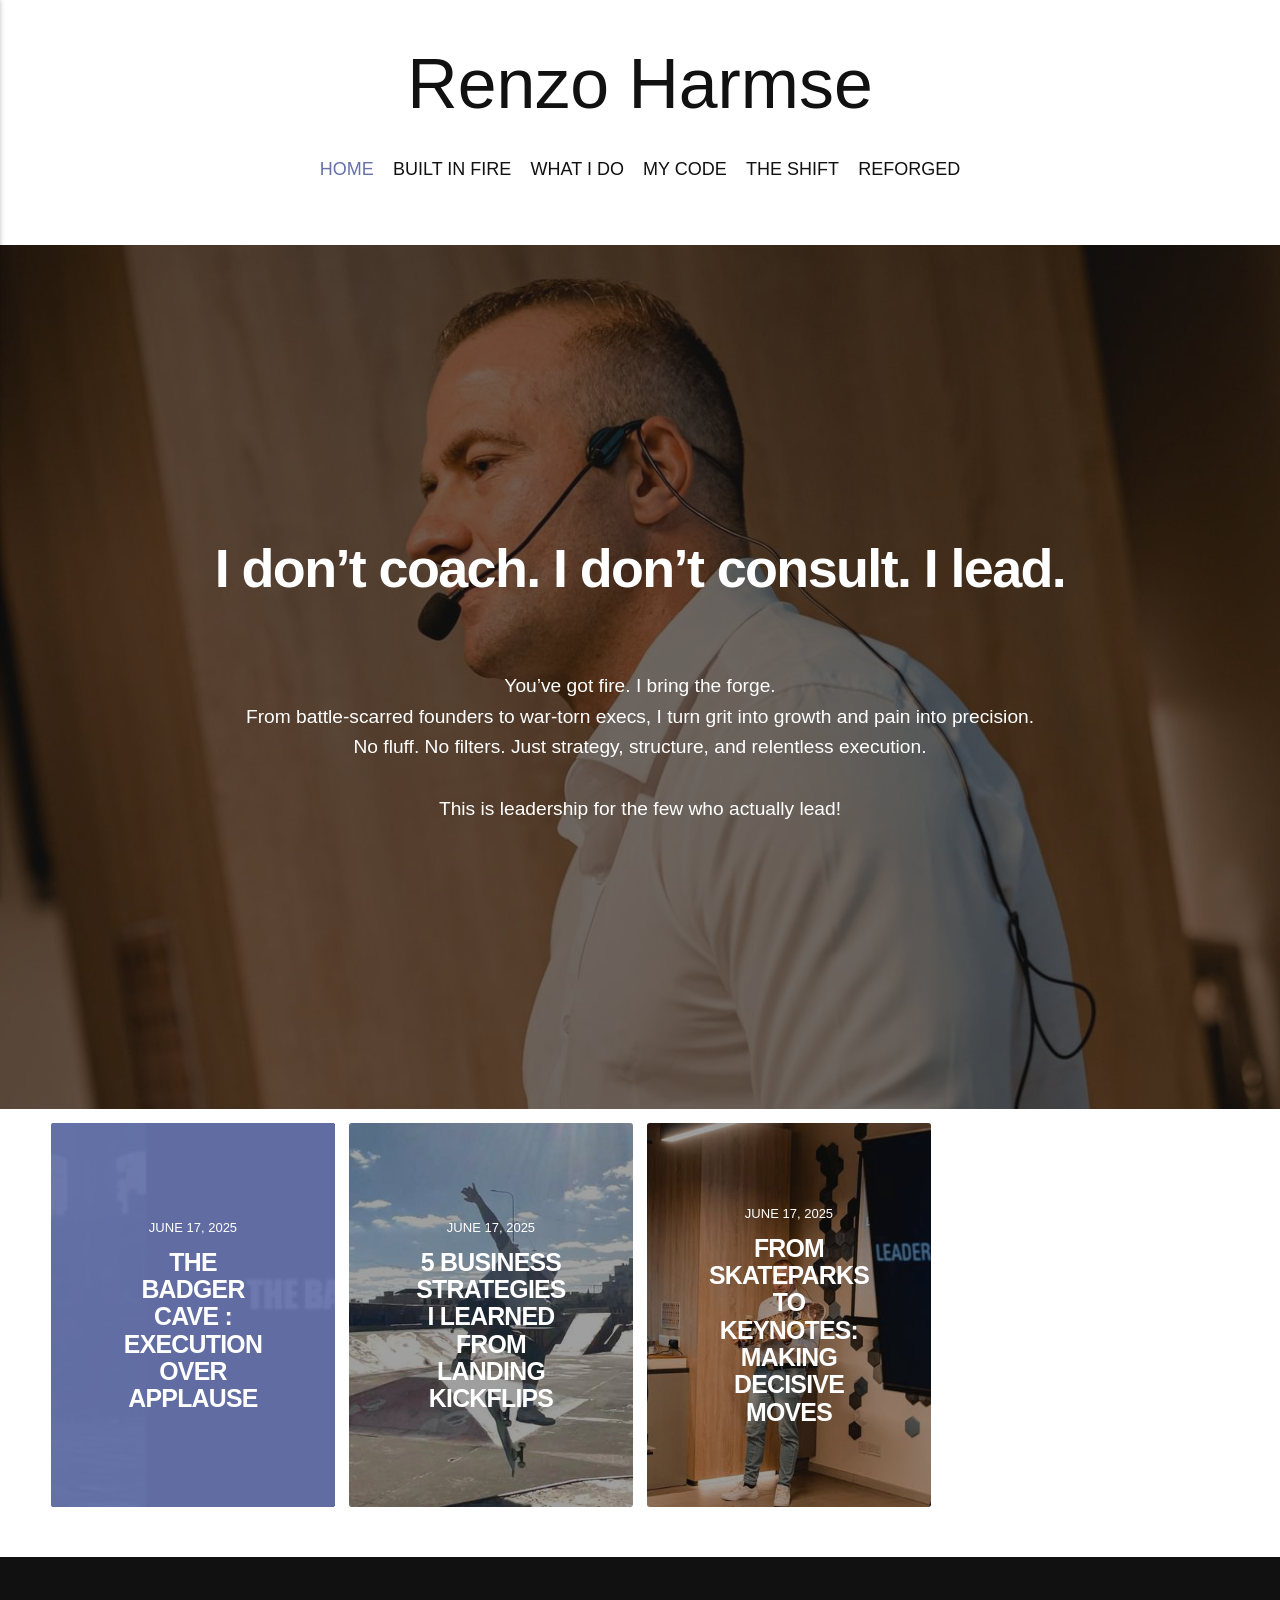
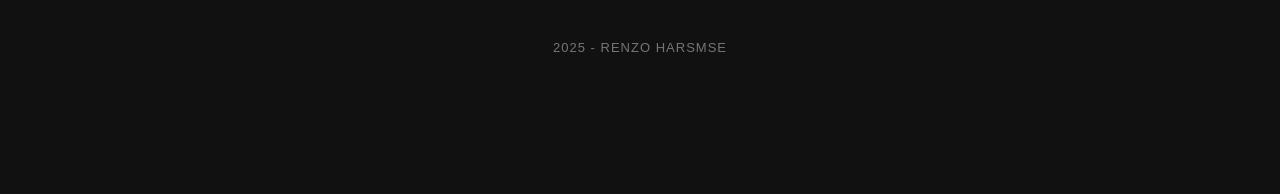
==== commit 8a5dc9cf: "Publii: update content" ====
--- a/index.html
+++ b/index.html
@@ -1,6 +1,6 @@
 <!DOCTYPE html><html lang="en-gb"><head><meta charset="utf-8"><meta http-equiv="X-UA-Compatible" content="IE=edge"><meta name="viewport" content="width=device-width,initial-scale=1"><title>Renzo Harmse</title><meta name="generator" content="Publii Open-Source CMS for Static Site"><link rel="canonical" href="https://projectmushroom.github.io/rh-site/"><link rel="alternate" type="application/atom+xml" href="https://projectmushroom.github.io/rh-site/feed.xml" title="Renzo Harmse - RSS"><link rel="alternate" type="application/json" href="https://projectmushroom.github.io/rh-site/feed.json" title="Renzo Harmse - JSON"><meta property="og:title" content="Renzo Harmse"><meta property="og:site_name" content="Renzo Harmse"><meta property="og:description" content=""><meta property="og:url" content="https://projectmushroom.github.io/rh-site/"><meta property="og:type" content="website"><link rel="stylesheet" href="https://projectmushroom.github.io/rh-site/assets/css/style.css?v=7815e1f605781f6892b999fe6ca17746"><script type="application/ld+json">{"@context":"http://schema.org","@type":"Organization","name":"Renzo Harmse","url":"https://projectmushroom.github.io/rh-site/","sameAs":["xxx","https://www.instagram.com/renzohar/?igsh=eXY1Nmp0ajIyMzBr&utm_source=qr","https://www.linkedin.com/in/renzo-harmse/","UC1HrAbqdu_ad3qluPDUCYEw"]}</script><noscript><style>img[loading] {
                     opacity: 1;
-                }</style></noscript></head><body class="home-template"><div class="container"><header class="top" id="js-top"><div><a class="logo" href="https://projectmushroom.github.io/rh-site/">Renzo Harmse</a><nav class="navbar"><button class="navbar__toggle" aria-label="Menu" aria-haspopup="true" aria-expanded="false"><span class="navbar__toggle-box"><span class="navbar__toggle-inner">Menu</span></span></button><ul class="navbar__menu"><li class="active"><a href="https://projectmushroom.github.io/rh-site/" target="_self">HOME</a></li><li><a href="https://projectmushroom.github.io/rh-site/the-war-ive-walked.html" target="_self">THE WAR I’VE WALKED</a></li><li><a href="https://projectmushroom.github.io/rh-site/what-i-do.html" target="_self">WHAT I DO</a></li><li><a href="https://projectmushroom.github.io/rh-site/my-code.html" target="_self">MY CODE</a></li><li><a href="https://projectmushroom.github.io/rh-site/the-shift.html" target="_self">THE SHIFT</a></li><li><a href="https://projectmushroom.github.io/rh-site/reforged.html" target="_self">REFORGED</a></li></ul></nav></div></header><main><div class="hero hero--full"><header class="hero__header"><h1>I don’t coach. I don’t consult. I lead.</h1><p> </p><p>You’ve got fire. I bring the forge.<br>From battle-scarred founders to war-torn execs, I turn grit into growth and pain into precision.<br>No fluff. No filters. Just strategy, structure, and relentless execution.<br><br>This is leadership for the few who actually lead!</p></header><figure class="hero__image"><img src="https://projectmushroom.github.io/rh-site/media/website/r.png" srcset="https://projectmushroom.github.io/rh-site/media/website/responsive/r-xs.png 300w, https://projectmushroom.github.io/rh-site/media/website/responsive/r-sm.png 480w, https://projectmushroom.github.io/rh-site/media/website/responsive/r-md.png 768w, https://projectmushroom.github.io/rh-site/media/website/responsive/r-lg.png 1024w, https://projectmushroom.github.io/rh-site/media/website/responsive/r-xl.png 1360w, https://projectmushroom.github.io/rh-site/media/website/responsive/r-2xl.png 1600w" sizes="100vw" loading="eager" width="1358" height="1356" alt=""></figure></div><div class="l-grid l-grid--1"><article class="c-card"><figure class="c-card__image"><a href="https://projectmushroom.github.io/rh-site/blog-post-4.html"><img src="https://projectmushroom.github.io/rh-site/media/posts/6/GROUND-ZERO.JPG" srcset="https://projectmushroom.github.io/rh-site/media/posts/6/responsive/GROUND-ZERO-xs.JPG 300w, https://projectmushroom.github.io/rh-site/media/posts/6/responsive/GROUND-ZERO-sm.JPG 480w, https://projectmushroom.github.io/rh-site/media/posts/6/responsive/GROUND-ZERO-sm2.JPG 375w" sizes="(min-width: 75em) 25vw, (min-width: 56.25em) 33vw, (min-width: 37.5em) 50vw, 100vw" loading="lazy" height="752" width="1600" alt=""></a></figure><header class="c-card__header"><p><time datetime="2025-06-17T12:59">June 17, 2025</time></p><h2><a href="https://projectmushroom.github.io/rh-site/blog-post-4.html">THE BADGER CAVE : EXECUTION OVER APPLAUSE</a></h2></header></article><article class="c-card"><figure class="c-card__image"><a href="https://projectmushroom.github.io/rh-site/blog-post-2.html"><img src="https://projectmushroom.github.io/rh-site/media/posts/4/a2301acc-e08d-4eb2-bf71-e1ccd24d4d71.jpg" srcset="https://projectmushroom.github.io/rh-site/media/posts/4/responsive/a2301acc-e08d-4eb2-bf71-e1ccd24d4d71-xs.jpg 300w, https://projectmushroom.github.io/rh-site/media/posts/4/responsive/a2301acc-e08d-4eb2-bf71-e1ccd24d4d71-sm.jpg 480w, https://projectmushroom.github.io/rh-site/media/posts/4/responsive/a2301acc-e08d-4eb2-bf71-e1ccd24d4d71-sm2.jpg 375w" sizes="(min-width: 75em) 25vw, (min-width: 56.25em) 33vw, (min-width: 37.5em) 50vw, 100vw" loading="lazy" height="1071" width="602" alt=""></a></figure><header class="c-card__header"><p><time datetime="2025-06-17T12:57">June 17, 2025</time></p><h2><a href="https://projectmushroom.github.io/rh-site/blog-post-2.html">5 BUSINESS STRATEGIES I LEARNED FROM LANDING KICKFLIPS</a></h2></header></article><article class="c-card"><figure class="c-card__image"><a href="https://projectmushroom.github.io/rh-site/blog-post-1.html"><img src="https://projectmushroom.github.io/rh-site/media/posts/3/IMG_2612.JPG" srcset="https://projectmushroom.github.io/rh-site/media/posts/3/responsive/IMG_2612-xs.JPG 300w, https://projectmushroom.github.io/rh-site/media/posts/3/responsive/IMG_2612-sm.JPG 480w, https://projectmushroom.github.io/rh-site/media/posts/3/responsive/IMG_2612-sm2.JPG 375w" sizes="(min-width: 75em) 25vw, (min-width: 56.25em) 33vw, (min-width: 37.5em) 50vw, 100vw" loading="lazy" height="2048" width="1365" alt=""></a></figure><header class="c-card__header"><p><time datetime="2025-06-17T12:57">June 17, 2025</time></p><h2><a href="https://projectmushroom.github.io/rh-site/blog-post-1.html">FROM SKATEPARKS TO KEYNOTES: MAKING DECISIVE MOVES</a></h2></header></article></div></main></div><footer class="footer"><div class="footer__wrapper"><div class="footer__copyright"><p>2025 - Renzo Harsmse</p></div><div class="footer__social"><a href="xxx" aria-label="Facebook" class="facebook"><svg><use xlink:href="https://projectmushroom.github.io/rh-site/assets/svg/svg-map.svg#facebook"/></svg> </a><a href="https://www.instagram.com/renzohar/?igsh&#x3D;eXY1Nmp0ajIyMzBr&amp;utm_source&#x3D;qr" aria-label="Instagram" class="instagram"><svg><use xlink:href="https://projectmushroom.github.io/rh-site/assets/svg/svg-map.svg#instagram"/></svg> </a><a href="https://www.linkedin.com/in/renzo-harmse/" aria-label="LinkedIn" class="linkedin"><svg><use xlink:href="https://projectmushroom.github.io/rh-site/assets/svg/svg-map.svg#linkedin"/></svg> </a><a href="UC1HrAbqdu_ad3qluPDUCYEw" aria-label="Youtube" class="youtube"><svg><use xlink:href="https://projectmushroom.github.io/rh-site/assets/svg/svg-map.svg#youtube"/></svg></a></div><button onclick="backToTopFunction()" id="backToTop" class="footer__bttop" aria-label="Back to top" title="Back to top"><svg><use xlink:href="https://projectmushroom.github.io/rh-site/assets/svg/svg-map.svg#toparrow"/></svg></button></div></footer><script>window.publiiThemeMenuConfig = {    
+                }</style></noscript></head><body class="home-template"><div class="container"><header class="top" id="js-top"><div><a class="logo" href="https://projectmushroom.github.io/rh-site/">Renzo Harmse</a><nav class="navbar"><button class="navbar__toggle" aria-label="Menu" aria-haspopup="true" aria-expanded="false"><span class="navbar__toggle-box"><span class="navbar__toggle-inner">Menu</span></span></button><ul class="navbar__menu"><li class="active"><a href="https://projectmushroom.github.io/rh-site/" target="_self">HOME</a></li><li><a href="https://projectmushroom.github.io/rh-site/the-war-ive-walked.html" target="_self">BUILT IN FIRE</a></li><li><a href="https://projectmushroom.github.io/rh-site/what-i-do.html" target="_self">WHAT I DO</a></li><li><a href="https://projectmushroom.github.io/rh-site/my-code.html" target="_self">MY CODE</a></li><li><a href="https://projectmushroom.github.io/rh-site/the-shift.html" target="_self">THE SHIFT</a></li><li><a href="https://projectmushroom.github.io/rh-site/reforged.html" target="_self">REFORGED</a></li></ul></nav></div></header><main><div class="hero hero--full"><header class="hero__header"><h1>I don’t coach. I don’t consult. I lead.</h1><p> </p><p>You’ve got fire. I bring the forge.<br>From battle-scarred founders to war-torn execs, I turn grit into growth and pain into precision.<br>No fluff. No filters. Just strategy, structure, and relentless execution.<br><br>This is leadership for the few who actually lead!</p></header><figure class="hero__image"><img src="https://projectmushroom.github.io/rh-site/media/website/r.png" srcset="https://projectmushroom.github.io/rh-site/media/website/responsive/r-xs.png 300w, https://projectmushroom.github.io/rh-site/media/website/responsive/r-sm.png 480w, https://projectmushroom.github.io/rh-site/media/website/responsive/r-md.png 768w, https://projectmushroom.github.io/rh-site/media/website/responsive/r-lg.png 1024w, https://projectmushroom.github.io/rh-site/media/website/responsive/r-xl.png 1360w, https://projectmushroom.github.io/rh-site/media/website/responsive/r-2xl.png 1600w" sizes="100vw" loading="eager" width="1358" height="1356" alt=""></figure></div><div class="l-grid l-grid--1"><article class="c-card"><figure class="c-card__image"><a href="https://projectmushroom.github.io/rh-site/blog-post-4.html"><img src="https://projectmushroom.github.io/rh-site/media/posts/6/GROUND-ZERO.JPG" srcset="https://projectmushroom.github.io/rh-site/media/posts/6/responsive/GROUND-ZERO-xs.JPG 300w, https://projectmushroom.github.io/rh-site/media/posts/6/responsive/GROUND-ZERO-sm.JPG 480w, https://projectmushroom.github.io/rh-site/media/posts/6/responsive/GROUND-ZERO-sm2.JPG 375w" sizes="(min-width: 75em) 25vw, (min-width: 56.25em) 33vw, (min-width: 37.5em) 50vw, 100vw" loading="lazy" height="752" width="1600" alt=""></a></figure><header class="c-card__header"><p><time datetime="2025-06-17T12:59">June 17, 2025</time></p><h2><a href="https://projectmushroom.github.io/rh-site/blog-post-4.html">THE BADGER CAVE : EXECUTION OVER APPLAUSE</a></h2></header></article><article class="c-card"><figure class="c-card__image"><a href="https://projectmushroom.github.io/rh-site/blog-post-2.html"><img src="https://projectmushroom.github.io/rh-site/media/posts/4/a2301acc-e08d-4eb2-bf71-e1ccd24d4d71.jpg" srcset="https://projectmushroom.github.io/rh-site/media/posts/4/responsive/a2301acc-e08d-4eb2-bf71-e1ccd24d4d71-xs.jpg 300w, https://projectmushroom.github.io/rh-site/media/posts/4/responsive/a2301acc-e08d-4eb2-bf71-e1ccd24d4d71-sm.jpg 480w, https://projectmushroom.github.io/rh-site/media/posts/4/responsive/a2301acc-e08d-4eb2-bf71-e1ccd24d4d71-sm2.jpg 375w" sizes="(min-width: 75em) 25vw, (min-width: 56.25em) 33vw, (min-width: 37.5em) 50vw, 100vw" loading="lazy" height="1071" width="602" alt=""></a></figure><header class="c-card__header"><p><time datetime="2025-06-17T12:57">June 17, 2025</time></p><h2><a href="https://projectmushroom.github.io/rh-site/blog-post-2.html">5 BUSINESS STRATEGIES I LEARNED FROM LANDING KICKFLIPS</a></h2></header></article><article class="c-card"><figure class="c-card__image"><a href="https://projectmushroom.github.io/rh-site/blog-post-1.html"><img src="https://projectmushroom.github.io/rh-site/media/posts/3/IMG_2612.JPG" srcset="https://projectmushroom.github.io/rh-site/media/posts/3/responsive/IMG_2612-xs.JPG 300w, https://projectmushroom.github.io/rh-site/media/posts/3/responsive/IMG_2612-sm.JPG 480w, https://projectmushroom.github.io/rh-site/media/posts/3/responsive/IMG_2612-sm2.JPG 375w" sizes="(min-width: 75em) 25vw, (min-width: 56.25em) 33vw, (min-width: 37.5em) 50vw, 100vw" loading="lazy" height="2048" width="1365" alt=""></a></figure><header class="c-card__header"><p><time datetime="2025-06-17T12:57">June 17, 2025</time></p><h2><a href="https://projectmushroom.github.io/rh-site/blog-post-1.html">FROM SKATEPARKS TO KEYNOTES: MAKING DECISIVE MOVES</a></h2></header></article></div></main></div><footer class="footer"><div class="footer__wrapper"><div class="footer__copyright"><p>2025 - Renzo Harsmse</p></div><div class="footer__social"><a href="xxx" aria-label="Facebook" class="facebook"><svg><use xlink:href="https://projectmushroom.github.io/rh-site/assets/svg/svg-map.svg#facebook"/></svg> </a><a href="https://www.instagram.com/renzohar/?igsh&#x3D;eXY1Nmp0ajIyMzBr&amp;utm_source&#x3D;qr" aria-label="Instagram" class="instagram"><svg><use xlink:href="https://projectmushroom.github.io/rh-site/assets/svg/svg-map.svg#instagram"/></svg> </a><a href="https://www.linkedin.com/in/renzo-harmse/" aria-label="LinkedIn" class="linkedin"><svg><use xlink:href="https://projectmushroom.github.io/rh-site/assets/svg/svg-map.svg#linkedin"/></svg> </a><a href="UC1HrAbqdu_ad3qluPDUCYEw" aria-label="Youtube" class="youtube"><svg><use xlink:href="https://projectmushroom.github.io/rh-site/assets/svg/svg-map.svg#youtube"/></svg></a></div><button onclick="backToTopFunction()" id="backToTop" class="footer__bttop" aria-label="Back to top" title="Back to top"><svg><use xlink:href="https://projectmushroom.github.io/rh-site/assets/svg/svg-map.svg#toparrow"/></svg></button></div></footer><script>window.publiiThemeMenuConfig = {    
         mobileMenuMode: 'sidebar',
         animationSpeed: 300,
         submenuWidth: 'auto',
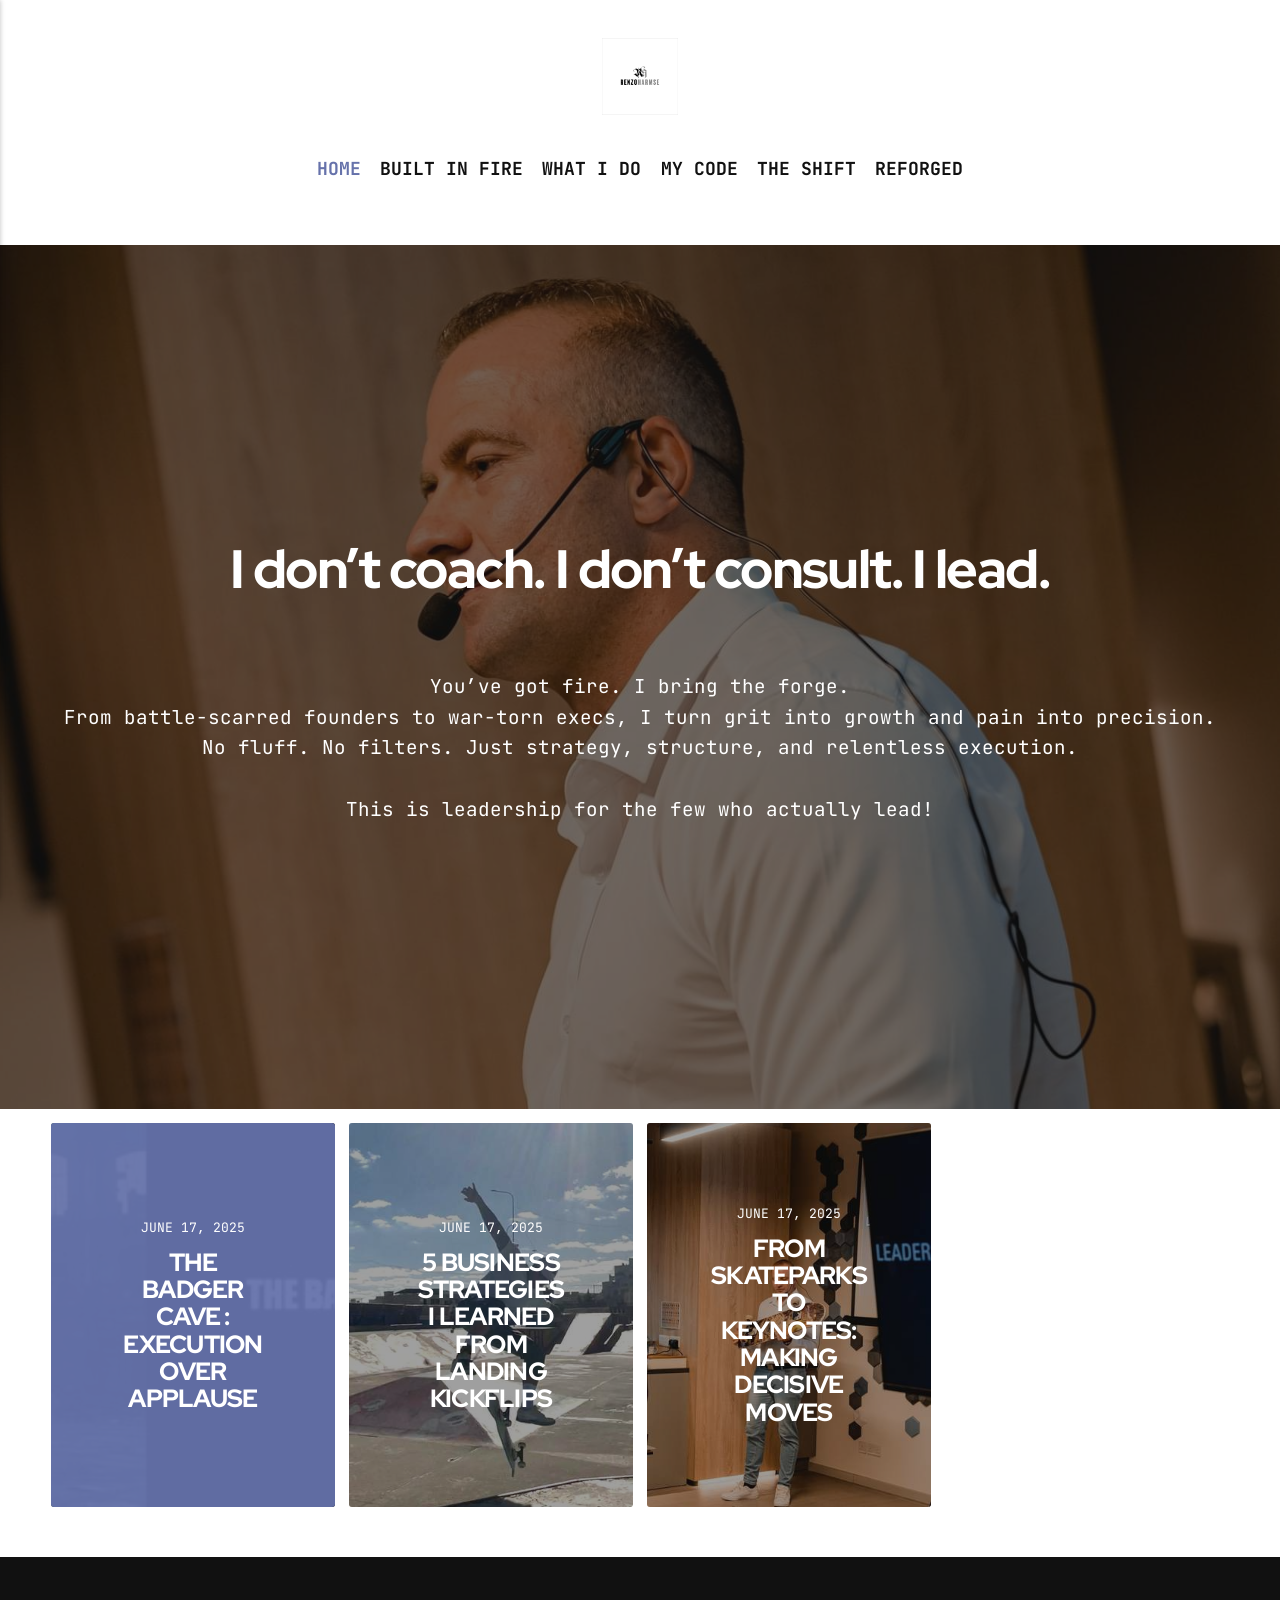
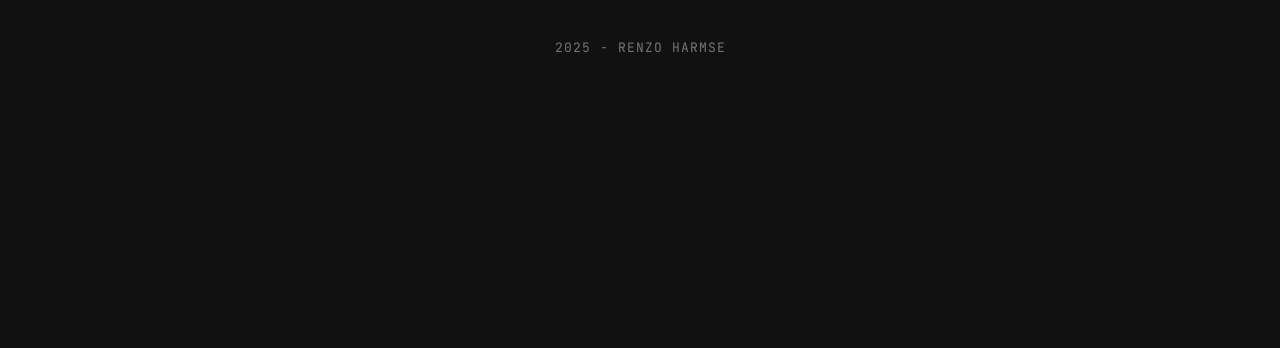
==== commit 8f77c171: "Publii: update content" ====
--- a/index.html
+++ b/index.html
@@ -1,6 +1,6 @@
-<!DOCTYPE html><html lang="en-gb"><head><meta charset="utf-8"><meta http-equiv="X-UA-Compatible" content="IE=edge"><meta name="viewport" content="width=device-width,initial-scale=1"><title>Renzo Harmse</title><meta name="generator" content="Publii Open-Source CMS for Static Site"><link rel="canonical" href="https://projectmushroom.github.io/rh-site/"><link rel="alternate" type="application/atom+xml" href="https://projectmushroom.github.io/rh-site/feed.xml" title="Renzo Harmse - RSS"><link rel="alternate" type="application/json" href="https://projectmushroom.github.io/rh-site/feed.json" title="Renzo Harmse - JSON"><meta property="og:title" content="Renzo Harmse"><meta property="og:site_name" content="Renzo Harmse"><meta property="og:description" content=""><meta property="og:url" content="https://projectmushroom.github.io/rh-site/"><meta property="og:type" content="website"><link rel="stylesheet" href="https://projectmushroom.github.io/rh-site/assets/css/style.css?v=7815e1f605781f6892b999fe6ca17746"><script type="application/ld+json">{"@context":"http://schema.org","@type":"Organization","name":"Renzo Harmse","url":"https://projectmushroom.github.io/rh-site/","sameAs":["xxx","https://www.instagram.com/renzohar/?igsh=eXY1Nmp0ajIyMzBr&utm_source=qr","https://www.linkedin.com/in/renzo-harmse/","UC1HrAbqdu_ad3qluPDUCYEw"]}</script><noscript><style>img[loading] {
+<!DOCTYPE html><html lang="en-gb"><head><meta charset="utf-8"><meta http-equiv="X-UA-Compatible" content="IE=edge"><meta name="viewport" content="width=device-width,initial-scale=1"><title>Renzo Harmse</title><meta name="generator" content="Publii Open-Source CMS for Static Site"><link rel="canonical" href="https://projectmushroom.github.io/rh-site/"><link rel="alternate" type="application/atom+xml" href="https://projectmushroom.github.io/rh-site/feed.xml" title="Renzo Harmse - RSS"><link rel="alternate" type="application/json" href="https://projectmushroom.github.io/rh-site/feed.json" title="Renzo Harmse - JSON"><meta property="og:title" content="Renzo Harmse"><meta property="og:image" content="https://projectmushroom.github.io/rh-site/media/website/PHOTO-2025-06-29-13-09-42-2.jpg"><meta property="og:image:width" content="4136"><meta property="og:image:height" content="4160"><meta property="og:site_name" content="Renzo Harmse"><meta property="og:description" content=""><meta property="og:url" content="https://projectmushroom.github.io/rh-site/"><meta property="og:type" content="website"><link rel="preload" href="https://projectmushroom.github.io/rh-site/assets/dynamic/fonts/jetbrainsmono/jetbrainsmono.woff2" as="font" type="font/woff2" crossorigin><link rel="preload" href="https://projectmushroom.github.io/rh-site/assets/dynamic/fonts/jetbrainsmono/jetbrainsmono-italic.woff2" as="font" type="font/woff2" crossorigin><link rel="preload" href="https://projectmushroom.github.io/rh-site/assets/dynamic/fonts/redhatdisplay/redhatdisplay.woff2" as="font" type="font/woff2" crossorigin><link rel="preload" href="https://projectmushroom.github.io/rh-site/assets/dynamic/fonts/redhatdisplay/redhatdisplay-italic.woff2" as="font" type="font/woff2" crossorigin><link rel="stylesheet" href="https://projectmushroom.github.io/rh-site/assets/css/style.css?v=6c05e0051b5704a9263491dc4764c5f1"><script type="application/ld+json">{"@context":"http://schema.org","@type":"Organization","name":"Renzo Harmse","logo":"https://projectmushroom.github.io/rh-site/media/website/PHOTO-2025-06-29-13-09-42-2.jpg","url":"https://projectmushroom.github.io/rh-site/","sameAs":["xxx","https://www.instagram.com/renzohar/?igsh=eXY1Nmp0ajIyMzBr&utm_source=qr","https://www.linkedin.com/in/renzo-harmse/","UC1HrAbqdu_ad3qluPDUCYEw"]}</script><noscript><style>img[loading] {
                     opacity: 1;
-                }</style></noscript></head><body class="home-template"><div class="container"><header class="top" id="js-top"><div><a class="logo" href="https://projectmushroom.github.io/rh-site/">Renzo Harmse</a><nav class="navbar"><button class="navbar__toggle" aria-label="Menu" aria-haspopup="true" aria-expanded="false"><span class="navbar__toggle-box"><span class="navbar__toggle-inner">Menu</span></span></button><ul class="navbar__menu"><li class="active"><a href="https://projectmushroom.github.io/rh-site/" target="_self">HOME</a></li><li><a href="https://projectmushroom.github.io/rh-site/the-war-ive-walked.html" target="_self">BUILT IN FIRE</a></li><li><a href="https://projectmushroom.github.io/rh-site/what-i-do.html" target="_self">WHAT I DO</a></li><li><a href="https://projectmushroom.github.io/rh-site/my-code.html" target="_self">MY CODE</a></li><li><a href="https://projectmushroom.github.io/rh-site/the-shift.html" target="_self">THE SHIFT</a></li><li><a href="https://projectmushroom.github.io/rh-site/reforged.html" target="_self">REFORGED</a></li></ul></nav></div></header><main><div class="hero hero--full"><header class="hero__header"><h1>I don’t coach. I don’t consult. I lead.</h1><p> </p><p>You’ve got fire. I bring the forge.<br>From battle-scarred founders to war-torn execs, I turn grit into growth and pain into precision.<br>No fluff. No filters. Just strategy, structure, and relentless execution.<br><br>This is leadership for the few who actually lead!</p></header><figure class="hero__image"><img src="https://projectmushroom.github.io/rh-site/media/website/r.png" srcset="https://projectmushroom.github.io/rh-site/media/website/responsive/r-xs.png 300w, https://projectmushroom.github.io/rh-site/media/website/responsive/r-sm.png 480w, https://projectmushroom.github.io/rh-site/media/website/responsive/r-md.png 768w, https://projectmushroom.github.io/rh-site/media/website/responsive/r-lg.png 1024w, https://projectmushroom.github.io/rh-site/media/website/responsive/r-xl.png 1360w, https://projectmushroom.github.io/rh-site/media/website/responsive/r-2xl.png 1600w" sizes="100vw" loading="eager" width="1358" height="1356" alt=""></figure></div><div class="l-grid l-grid--1"><article class="c-card"><figure class="c-card__image"><a href="https://projectmushroom.github.io/rh-site/blog-post-4.html"><img src="https://projectmushroom.github.io/rh-site/media/posts/6/GROUND-ZERO.JPG" srcset="https://projectmushroom.github.io/rh-site/media/posts/6/responsive/GROUND-ZERO-xs.JPG 300w, https://projectmushroom.github.io/rh-site/media/posts/6/responsive/GROUND-ZERO-sm.JPG 480w, https://projectmushroom.github.io/rh-site/media/posts/6/responsive/GROUND-ZERO-sm2.JPG 375w" sizes="(min-width: 75em) 25vw, (min-width: 56.25em) 33vw, (min-width: 37.5em) 50vw, 100vw" loading="lazy" height="752" width="1600" alt=""></a></figure><header class="c-card__header"><p><time datetime="2025-06-17T12:59">June 17, 2025</time></p><h2><a href="https://projectmushroom.github.io/rh-site/blog-post-4.html">THE BADGER CAVE : EXECUTION OVER APPLAUSE</a></h2></header></article><article class="c-card"><figure class="c-card__image"><a href="https://projectmushroom.github.io/rh-site/blog-post-2.html"><img src="https://projectmushroom.github.io/rh-site/media/posts/4/a2301acc-e08d-4eb2-bf71-e1ccd24d4d71.jpg" srcset="https://projectmushroom.github.io/rh-site/media/posts/4/responsive/a2301acc-e08d-4eb2-bf71-e1ccd24d4d71-xs.jpg 300w, https://projectmushroom.github.io/rh-site/media/posts/4/responsive/a2301acc-e08d-4eb2-bf71-e1ccd24d4d71-sm.jpg 480w, https://projectmushroom.github.io/rh-site/media/posts/4/responsive/a2301acc-e08d-4eb2-bf71-e1ccd24d4d71-sm2.jpg 375w" sizes="(min-width: 75em) 25vw, (min-width: 56.25em) 33vw, (min-width: 37.5em) 50vw, 100vw" loading="lazy" height="1071" width="602" alt=""></a></figure><header class="c-card__header"><p><time datetime="2025-06-17T12:57">June 17, 2025</time></p><h2><a href="https://projectmushroom.github.io/rh-site/blog-post-2.html">5 BUSINESS STRATEGIES I LEARNED FROM LANDING KICKFLIPS</a></h2></header></article><article class="c-card"><figure class="c-card__image"><a href="https://projectmushroom.github.io/rh-site/blog-post-1.html"><img src="https://projectmushroom.github.io/rh-site/media/posts/3/IMG_2612.JPG" srcset="https://projectmushroom.github.io/rh-site/media/posts/3/responsive/IMG_2612-xs.JPG 300w, https://projectmushroom.github.io/rh-site/media/posts/3/responsive/IMG_2612-sm.JPG 480w, https://projectmushroom.github.io/rh-site/media/posts/3/responsive/IMG_2612-sm2.JPG 375w" sizes="(min-width: 75em) 25vw, (min-width: 56.25em) 33vw, (min-width: 37.5em) 50vw, 100vw" loading="lazy" height="2048" width="1365" alt=""></a></figure><header class="c-card__header"><p><time datetime="2025-06-17T12:57">June 17, 2025</time></p><h2><a href="https://projectmushroom.github.io/rh-site/blog-post-1.html">FROM SKATEPARKS TO KEYNOTES: MAKING DECISIVE MOVES</a></h2></header></article></div></main></div><footer class="footer"><div class="footer__wrapper"><div class="footer__copyright"><p>2025 - Renzo Harsmse</p></div><div class="footer__social"><a href="xxx" aria-label="Facebook" class="facebook"><svg><use xlink:href="https://projectmushroom.github.io/rh-site/assets/svg/svg-map.svg#facebook"/></svg> </a><a href="https://www.instagram.com/renzohar/?igsh&#x3D;eXY1Nmp0ajIyMzBr&amp;utm_source&#x3D;qr" aria-label="Instagram" class="instagram"><svg><use xlink:href="https://projectmushroom.github.io/rh-site/assets/svg/svg-map.svg#instagram"/></svg> </a><a href="https://www.linkedin.com/in/renzo-harmse/" aria-label="LinkedIn" class="linkedin"><svg><use xlink:href="https://projectmushroom.github.io/rh-site/assets/svg/svg-map.svg#linkedin"/></svg> </a><a href="UC1HrAbqdu_ad3qluPDUCYEw" aria-label="Youtube" class="youtube"><svg><use xlink:href="https://projectmushroom.github.io/rh-site/assets/svg/svg-map.svg#youtube"/></svg></a></div><button onclick="backToTopFunction()" id="backToTop" class="footer__bttop" aria-label="Back to top" title="Back to top"><svg><use xlink:href="https://projectmushroom.github.io/rh-site/assets/svg/svg-map.svg#toparrow"/></svg></button></div></footer><script>window.publiiThemeMenuConfig = {    
+                }</style></noscript></head><body class="home-template"><div class="container"><header class="top" id="js-top"><div><a class="logo" href="https://projectmushroom.github.io/rh-site/"><img src="https://projectmushroom.github.io/rh-site/media/website/PHOTO-2025-06-29-13-09-42-2.jpg" alt="Renzo Harmse" width="4136" height="4160"></a><nav class="navbar"><button class="navbar__toggle" aria-label="Menu" aria-haspopup="true" aria-expanded="false"><span class="navbar__toggle-box"><span class="navbar__toggle-inner">Menu</span></span></button><ul class="navbar__menu"><li class="active"><a href="https://projectmushroom.github.io/rh-site/" target="_self">HOME</a></li><li><a href="https://projectmushroom.github.io/rh-site/the-war-ive-walked.html" target="_self">BUILT IN FIRE</a></li><li><a href="https://projectmushroom.github.io/rh-site/what-i-do.html" target="_self">WHAT I DO</a></li><li><a href="https://projectmushroom.github.io/rh-site/my-code.html" target="_self">MY CODE</a></li><li><a href="https://projectmushroom.github.io/rh-site/the-shift.html" target="_self">THE SHIFT</a></li><li><a href="https://projectmushroom.github.io/rh-site/reforged.html" target="_self">REFORGED</a></li></ul></nav></div></header><main><div class="hero hero--full"><header class="hero__header"><h1>I don’t coach. I don’t consult. I lead.</h1><p> </p><p>You’ve got fire. I bring the forge.<br>From battle-scarred founders to war-torn execs, I turn grit into growth and pain into precision.<br>No fluff. No filters. Just strategy, structure, and relentless execution.<br><br>This is leadership for the few who actually lead!</p></header><figure class="hero__image"><img src="https://projectmushroom.github.io/rh-site/media/website/r.png" srcset="https://projectmushroom.github.io/rh-site/media/website/responsive/r-xs.png 300w, https://projectmushroom.github.io/rh-site/media/website/responsive/r-sm.png 480w, https://projectmushroom.github.io/rh-site/media/website/responsive/r-md.png 768w, https://projectmushroom.github.io/rh-site/media/website/responsive/r-lg.png 1024w, https://projectmushroom.github.io/rh-site/media/website/responsive/r-xl.png 1360w, https://projectmushroom.github.io/rh-site/media/website/responsive/r-2xl.png 1600w" sizes="100vw" loading="eager" width="1358" height="1356" alt=""></figure></div><div class="l-grid l-grid--1"><article class="c-card"><figure class="c-card__image"><a href="https://projectmushroom.github.io/rh-site/blog-post-4.html"><img src="https://projectmushroom.github.io/rh-site/media/posts/6/GROUND-ZERO.JPG" srcset="https://projectmushroom.github.io/rh-site/media/posts/6/responsive/GROUND-ZERO-xs.JPG 300w, https://projectmushroom.github.io/rh-site/media/posts/6/responsive/GROUND-ZERO-sm.JPG 480w, https://projectmushroom.github.io/rh-site/media/posts/6/responsive/GROUND-ZERO-sm2.JPG 375w" sizes="(min-width: 75em) 25vw, (min-width: 56.25em) 33vw, (min-width: 37.5em) 50vw, 100vw" loading="lazy" height="752" width="1600" alt=""></a></figure><header class="c-card__header"><p><time datetime="2025-06-17T12:59">June 17, 2025</time></p><h2><a href="https://projectmushroom.github.io/rh-site/blog-post-4.html">THE BADGER CAVE : EXECUTION OVER APPLAUSE</a></h2></header></article><article class="c-card"><figure class="c-card__image"><a href="https://projectmushroom.github.io/rh-site/blog-post-2.html"><img src="https://projectmushroom.github.io/rh-site/media/posts/4/a2301acc-e08d-4eb2-bf71-e1ccd24d4d71.jpg" srcset="https://projectmushroom.github.io/rh-site/media/posts/4/responsive/a2301acc-e08d-4eb2-bf71-e1ccd24d4d71-xs.jpg 300w, https://projectmushroom.github.io/rh-site/media/posts/4/responsive/a2301acc-e08d-4eb2-bf71-e1ccd24d4d71-sm.jpg 480w, https://projectmushroom.github.io/rh-site/media/posts/4/responsive/a2301acc-e08d-4eb2-bf71-e1ccd24d4d71-sm2.jpg 375w" sizes="(min-width: 75em) 25vw, (min-width: 56.25em) 33vw, (min-width: 37.5em) 50vw, 100vw" loading="lazy" height="1071" width="602" alt=""></a></figure><header class="c-card__header"><p><time datetime="2025-06-17T12:57">June 17, 2025</time></p><h2><a href="https://projectmushroom.github.io/rh-site/blog-post-2.html">5 BUSINESS STRATEGIES I LEARNED FROM LANDING KICKFLIPS</a></h2></header></article><article class="c-card"><figure class="c-card__image"><a href="https://projectmushroom.github.io/rh-site/blog-post-1.html"><img src="https://projectmushroom.github.io/rh-site/media/posts/3/IMG_2612.JPG" srcset="https://projectmushroom.github.io/rh-site/media/posts/3/responsive/IMG_2612-xs.JPG 300w, https://projectmushroom.github.io/rh-site/media/posts/3/responsive/IMG_2612-sm.JPG 480w, https://projectmushroom.github.io/rh-site/media/posts/3/responsive/IMG_2612-sm2.JPG 375w" sizes="(min-width: 75em) 25vw, (min-width: 56.25em) 33vw, (min-width: 37.5em) 50vw, 100vw" loading="lazy" height="2048" width="1365" alt=""></a></figure><header class="c-card__header"><p><time datetime="2025-06-17T12:57">June 17, 2025</time></p><h2><a href="https://projectmushroom.github.io/rh-site/blog-post-1.html">FROM SKATEPARKS TO KEYNOTES: MAKING DECISIVE MOVES</a></h2></header></article></div></main></div><footer class="footer"><div class="footer__wrapper"><div class="footer__copyright"><p>2025 - Renzo Harmse</p><p> </p><h1> </h1></div><div class="footer__social"><a href="xxx" aria-label="Facebook" class="facebook"><svg><use xlink:href="https://projectmushroom.github.io/rh-site/assets/svg/svg-map.svg#facebook"/></svg> </a><a href="https://www.instagram.com/renzohar/?igsh&#x3D;eXY1Nmp0ajIyMzBr&amp;utm_source&#x3D;qr" aria-label="Instagram" class="instagram"><svg><use xlink:href="https://projectmushroom.github.io/rh-site/assets/svg/svg-map.svg#instagram"/></svg> </a><a href="https://www.linkedin.com/in/renzo-harmse/" aria-label="LinkedIn" class="linkedin"><svg><use xlink:href="https://projectmushroom.github.io/rh-site/assets/svg/svg-map.svg#linkedin"/></svg> </a><a href="UC1HrAbqdu_ad3qluPDUCYEw" aria-label="Youtube" class="youtube"><svg><use xlink:href="https://projectmushroom.github.io/rh-site/assets/svg/svg-map.svg#youtube"/></svg></a></div><button onclick="backToTopFunction()" id="backToTop" class="footer__bttop" aria-label="Back to top" title="Back to top"><svg><use xlink:href="https://projectmushroom.github.io/rh-site/assets/svg/svg-map.svg#toparrow"/></svg></button></div></footer><script>window.publiiThemeMenuConfig = {    
         mobileMenuMode: 'sidebar',
         animationSpeed: 300,
         submenuWidth: 'auto',
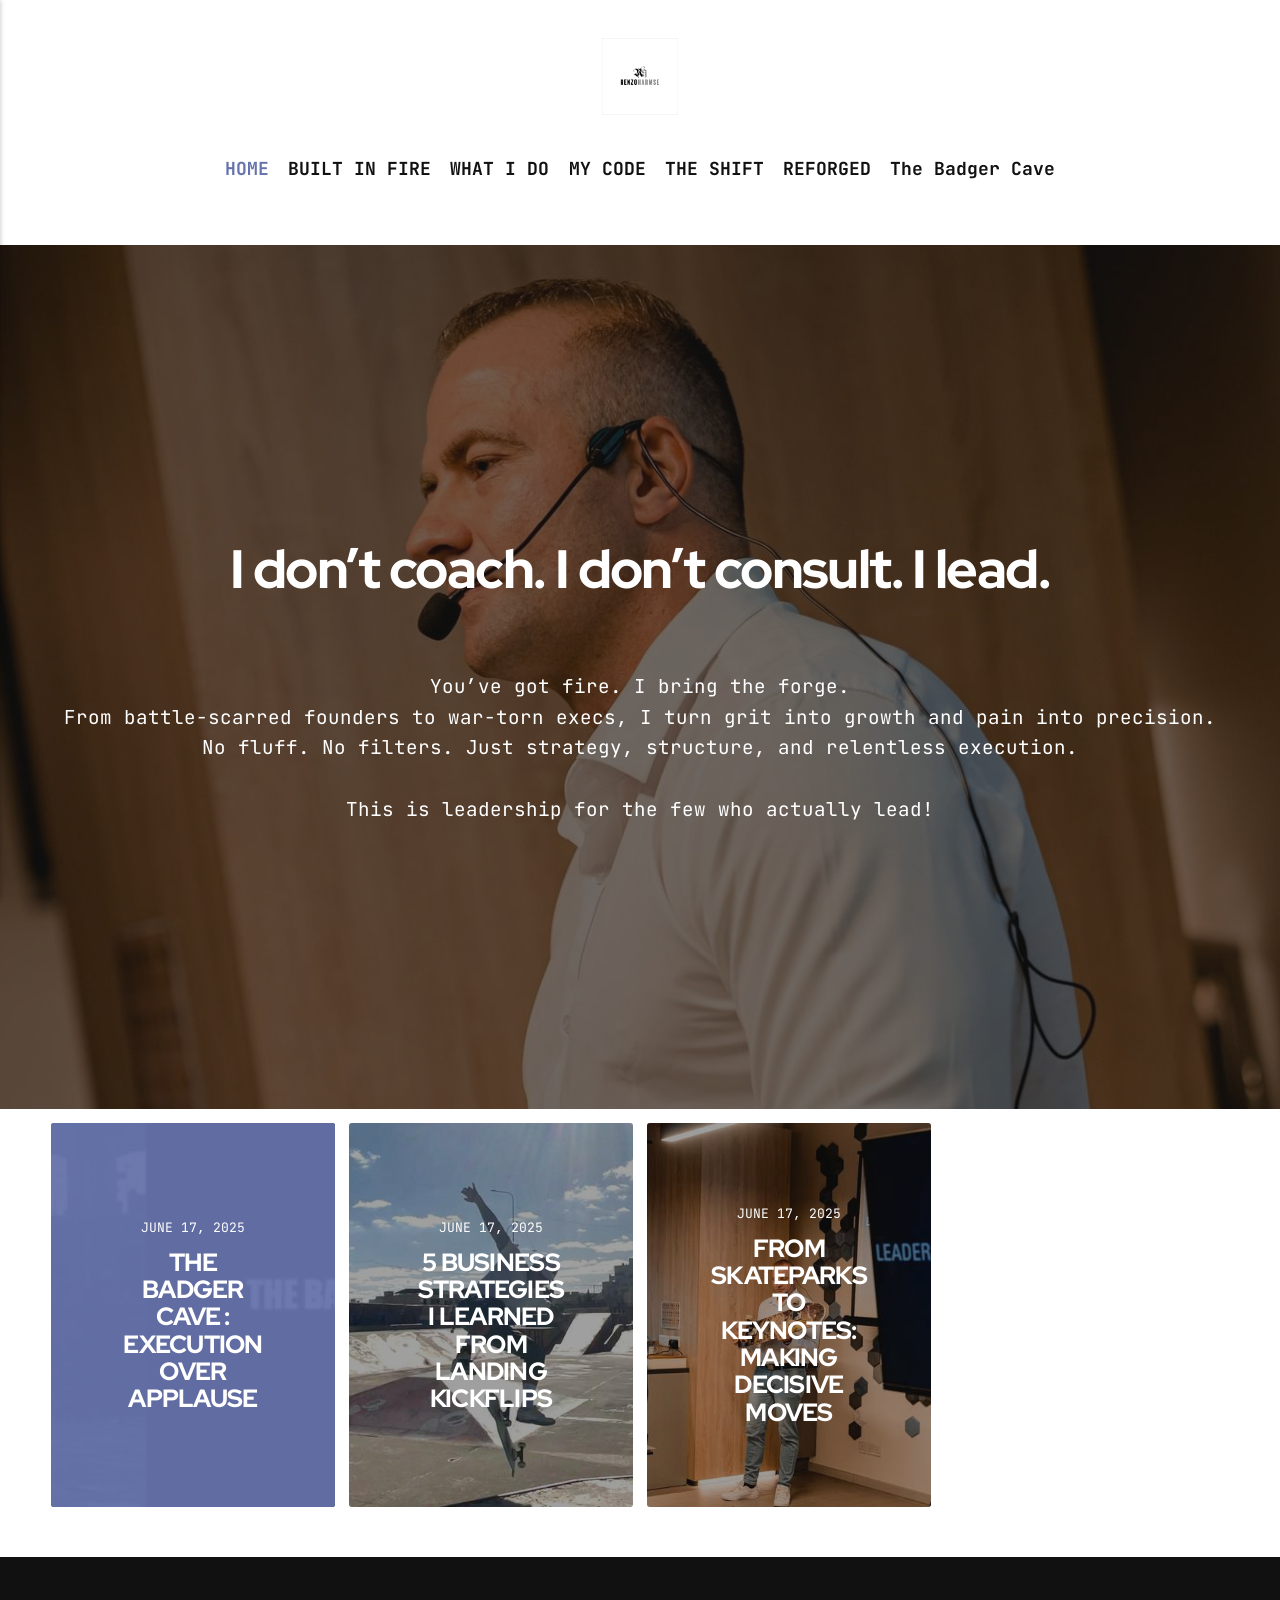
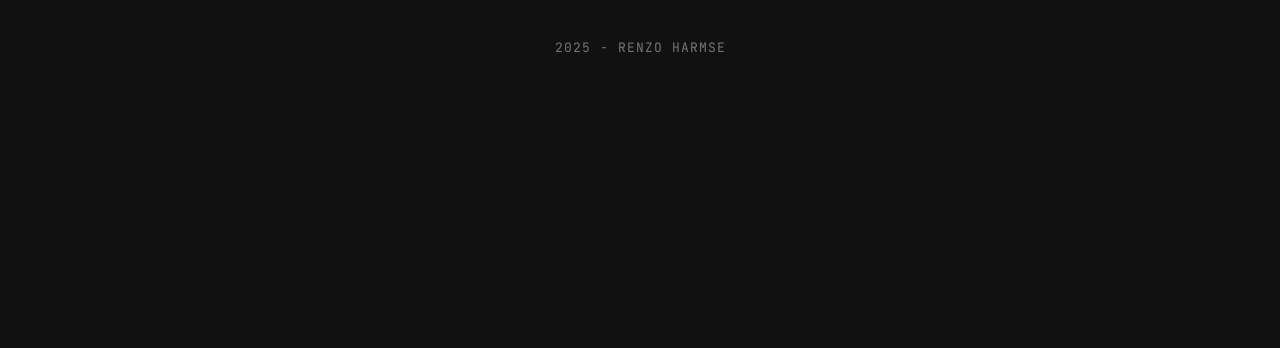
==== commit 0503afa9: "Publii: update content" ====
--- a/index.html
+++ b/index.html
@@ -1,6 +1,6 @@
 <!DOCTYPE html><html lang="en-gb"><head><meta charset="utf-8"><meta http-equiv="X-UA-Compatible" content="IE=edge"><meta name="viewport" content="width=device-width,initial-scale=1"><title>Renzo Harmse</title><meta name="generator" content="Publii Open-Source CMS for Static Site"><link rel="canonical" href="https://projectmushroom.github.io/rh-site/"><link rel="alternate" type="application/atom+xml" href="https://projectmushroom.github.io/rh-site/feed.xml" title="Renzo Harmse - RSS"><link rel="alternate" type="application/json" href="https://projectmushroom.github.io/rh-site/feed.json" title="Renzo Harmse - JSON"><meta property="og:title" content="Renzo Harmse"><meta property="og:image" content="https://projectmushroom.github.io/rh-site/media/website/PHOTO-2025-06-29-13-09-42-2.jpg"><meta property="og:image:width" content="4136"><meta property="og:image:height" content="4160"><meta property="og:site_name" content="Renzo Harmse"><meta property="og:description" content=""><meta property="og:url" content="https://projectmushroom.github.io/rh-site/"><meta property="og:type" content="website"><link rel="preload" href="https://projectmushroom.github.io/rh-site/assets/dynamic/fonts/jetbrainsmono/jetbrainsmono.woff2" as="font" type="font/woff2" crossorigin><link rel="preload" href="https://projectmushroom.github.io/rh-site/assets/dynamic/fonts/jetbrainsmono/jetbrainsmono-italic.woff2" as="font" type="font/woff2" crossorigin><link rel="preload" href="https://projectmushroom.github.io/rh-site/assets/dynamic/fonts/redhatdisplay/redhatdisplay.woff2" as="font" type="font/woff2" crossorigin><link rel="preload" href="https://projectmushroom.github.io/rh-site/assets/dynamic/fonts/redhatdisplay/redhatdisplay-italic.woff2" as="font" type="font/woff2" crossorigin><link rel="stylesheet" href="https://projectmushroom.github.io/rh-site/assets/css/style.css?v=6c05e0051b5704a9263491dc4764c5f1"><script type="application/ld+json">{"@context":"http://schema.org","@type":"Organization","name":"Renzo Harmse","logo":"https://projectmushroom.github.io/rh-site/media/website/PHOTO-2025-06-29-13-09-42-2.jpg","url":"https://projectmushroom.github.io/rh-site/","sameAs":["xxx","https://www.instagram.com/renzohar/?igsh=eXY1Nmp0ajIyMzBr&utm_source=qr","https://www.linkedin.com/in/renzo-harmse/","UC1HrAbqdu_ad3qluPDUCYEw"]}</script><noscript><style>img[loading] {
                     opacity: 1;
-                }</style></noscript></head><body class="home-template"><div class="container"><header class="top" id="js-top"><div><a class="logo" href="https://projectmushroom.github.io/rh-site/"><img src="https://projectmushroom.github.io/rh-site/media/website/PHOTO-2025-06-29-13-09-42-2.jpg" alt="Renzo Harmse" width="4136" height="4160"></a><nav class="navbar"><button class="navbar__toggle" aria-label="Menu" aria-haspopup="true" aria-expanded="false"><span class="navbar__toggle-box"><span class="navbar__toggle-inner">Menu</span></span></button><ul class="navbar__menu"><li class="active"><a href="https://projectmushroom.github.io/rh-site/" target="_self">HOME</a></li><li><a href="https://projectmushroom.github.io/rh-site/the-war-ive-walked.html" target="_self">BUILT IN FIRE</a></li><li><a href="https://projectmushroom.github.io/rh-site/what-i-do.html" target="_self">WHAT I DO</a></li><li><a href="https://projectmushroom.github.io/rh-site/my-code.html" target="_self">MY CODE</a></li><li><a href="https://projectmushroom.github.io/rh-site/the-shift.html" target="_self">THE SHIFT</a></li><li><a href="https://projectmushroom.github.io/rh-site/reforged.html" target="_self">REFORGED</a></li></ul></nav></div></header><main><div class="hero hero--full"><header class="hero__header"><h1>I don’t coach. I don’t consult. I lead.</h1><p> </p><p>You’ve got fire. I bring the forge.<br>From battle-scarred founders to war-torn execs, I turn grit into growth and pain into precision.<br>No fluff. No filters. Just strategy, structure, and relentless execution.<br><br>This is leadership for the few who actually lead!</p></header><figure class="hero__image"><img src="https://projectmushroom.github.io/rh-site/media/website/r.png" srcset="https://projectmushroom.github.io/rh-site/media/website/responsive/r-xs.png 300w, https://projectmushroom.github.io/rh-site/media/website/responsive/r-sm.png 480w, https://projectmushroom.github.io/rh-site/media/website/responsive/r-md.png 768w, https://projectmushroom.github.io/rh-site/media/website/responsive/r-lg.png 1024w, https://projectmushroom.github.io/rh-site/media/website/responsive/r-xl.png 1360w, https://projectmushroom.github.io/rh-site/media/website/responsive/r-2xl.png 1600w" sizes="100vw" loading="eager" width="1358" height="1356" alt=""></figure></div><div class="l-grid l-grid--1"><article class="c-card"><figure class="c-card__image"><a href="https://projectmushroom.github.io/rh-site/blog-post-4.html"><img src="https://projectmushroom.github.io/rh-site/media/posts/6/GROUND-ZERO.JPG" srcset="https://projectmushroom.github.io/rh-site/media/posts/6/responsive/GROUND-ZERO-xs.JPG 300w, https://projectmushroom.github.io/rh-site/media/posts/6/responsive/GROUND-ZERO-sm.JPG 480w, https://projectmushroom.github.io/rh-site/media/posts/6/responsive/GROUND-ZERO-sm2.JPG 375w" sizes="(min-width: 75em) 25vw, (min-width: 56.25em) 33vw, (min-width: 37.5em) 50vw, 100vw" loading="lazy" height="752" width="1600" alt=""></a></figure><header class="c-card__header"><p><time datetime="2025-06-17T12:59">June 17, 2025</time></p><h2><a href="https://projectmushroom.github.io/rh-site/blog-post-4.html">THE BADGER CAVE : EXECUTION OVER APPLAUSE</a></h2></header></article><article class="c-card"><figure class="c-card__image"><a href="https://projectmushroom.github.io/rh-site/blog-post-2.html"><img src="https://projectmushroom.github.io/rh-site/media/posts/4/a2301acc-e08d-4eb2-bf71-e1ccd24d4d71.jpg" srcset="https://projectmushroom.github.io/rh-site/media/posts/4/responsive/a2301acc-e08d-4eb2-bf71-e1ccd24d4d71-xs.jpg 300w, https://projectmushroom.github.io/rh-site/media/posts/4/responsive/a2301acc-e08d-4eb2-bf71-e1ccd24d4d71-sm.jpg 480w, https://projectmushroom.github.io/rh-site/media/posts/4/responsive/a2301acc-e08d-4eb2-bf71-e1ccd24d4d71-sm2.jpg 375w" sizes="(min-width: 75em) 25vw, (min-width: 56.25em) 33vw, (min-width: 37.5em) 50vw, 100vw" loading="lazy" height="1071" width="602" alt=""></a></figure><header class="c-card__header"><p><time datetime="2025-06-17T12:57">June 17, 2025</time></p><h2><a href="https://projectmushroom.github.io/rh-site/blog-post-2.html">5 BUSINESS STRATEGIES I LEARNED FROM LANDING KICKFLIPS</a></h2></header></article><article class="c-card"><figure class="c-card__image"><a href="https://projectmushroom.github.io/rh-site/blog-post-1.html"><img src="https://projectmushroom.github.io/rh-site/media/posts/3/IMG_2612.JPG" srcset="https://projectmushroom.github.io/rh-site/media/posts/3/responsive/IMG_2612-xs.JPG 300w, https://projectmushroom.github.io/rh-site/media/posts/3/responsive/IMG_2612-sm.JPG 480w, https://projectmushroom.github.io/rh-site/media/posts/3/responsive/IMG_2612-sm2.JPG 375w" sizes="(min-width: 75em) 25vw, (min-width: 56.25em) 33vw, (min-width: 37.5em) 50vw, 100vw" loading="lazy" height="2048" width="1365" alt=""></a></figure><header class="c-card__header"><p><time datetime="2025-06-17T12:57">June 17, 2025</time></p><h2><a href="https://projectmushroom.github.io/rh-site/blog-post-1.html">FROM SKATEPARKS TO KEYNOTES: MAKING DECISIVE MOVES</a></h2></header></article></div></main></div><footer class="footer"><div class="footer__wrapper"><div class="footer__copyright"><p>2025 - Renzo Harmse</p><p> </p><h1> </h1></div><div class="footer__social"><a href="xxx" aria-label="Facebook" class="facebook"><svg><use xlink:href="https://projectmushroom.github.io/rh-site/assets/svg/svg-map.svg#facebook"/></svg> </a><a href="https://www.instagram.com/renzohar/?igsh&#x3D;eXY1Nmp0ajIyMzBr&amp;utm_source&#x3D;qr" aria-label="Instagram" class="instagram"><svg><use xlink:href="https://projectmushroom.github.io/rh-site/assets/svg/svg-map.svg#instagram"/></svg> </a><a href="https://www.linkedin.com/in/renzo-harmse/" aria-label="LinkedIn" class="linkedin"><svg><use xlink:href="https://projectmushroom.github.io/rh-site/assets/svg/svg-map.svg#linkedin"/></svg> </a><a href="UC1HrAbqdu_ad3qluPDUCYEw" aria-label="Youtube" class="youtube"><svg><use xlink:href="https://projectmushroom.github.io/rh-site/assets/svg/svg-map.svg#youtube"/></svg></a></div><button onclick="backToTopFunction()" id="backToTop" class="footer__bttop" aria-label="Back to top" title="Back to top"><svg><use xlink:href="https://projectmushroom.github.io/rh-site/assets/svg/svg-map.svg#toparrow"/></svg></button></div></footer><script>window.publiiThemeMenuConfig = {    
+                }</style></noscript></head><body class="home-template"><div class="container"><header class="top" id="js-top"><div><a class="logo" href="https://projectmushroom.github.io/rh-site/"><img src="https://projectmushroom.github.io/rh-site/media/website/PHOTO-2025-06-29-13-09-42-2.jpg" alt="Renzo Harmse" width="4136" height="4160"></a><nav class="navbar"><button class="navbar__toggle" aria-label="Menu" aria-haspopup="true" aria-expanded="false"><span class="navbar__toggle-box"><span class="navbar__toggle-inner">Menu</span></span></button><ul class="navbar__menu"><li class="active"><a href="https://projectmushroom.github.io/rh-site/" target="_self">HOME</a></li><li><a href="https://projectmushroom.github.io/rh-site/the-war-ive-walked.html" target="_self">BUILT IN FIRE</a></li><li><a href="https://projectmushroom.github.io/rh-site/what-i-do.html" target="_self">WHAT I DO</a></li><li><a href="https://projectmushroom.github.io/rh-site/my-code.html" target="_self">MY CODE</a></li><li><a href="https://projectmushroom.github.io/rh-site/the-shift.html" target="_self">THE SHIFT</a></li><li><a href="https://projectmushroom.github.io/rh-site/reforged.html" target="_self">REFORGED</a></li><li><a href="https://projectmushroom.github.io/rh-site/the-badger-cave.html" target="_self">The Badger Cave</a></li></ul></nav></div></header><main><div class="hero hero--full"><header class="hero__header"><h1>I don’t coach. I don’t consult. I lead.</h1><p> </p><p>You’ve got fire. I bring the forge.<br>From battle-scarred founders to war-torn execs, I turn grit into growth and pain into precision.<br>No fluff. No filters. Just strategy, structure, and relentless execution.<br><br>This is leadership for the few who actually lead!</p></header><figure class="hero__image"><img src="https://projectmushroom.github.io/rh-site/media/website/r.png" srcset="https://projectmushroom.github.io/rh-site/media/website/responsive/r-xs.png 300w, https://projectmushroom.github.io/rh-site/media/website/responsive/r-sm.png 480w, https://projectmushroom.github.io/rh-site/media/website/responsive/r-md.png 768w, https://projectmushroom.github.io/rh-site/media/website/responsive/r-lg.png 1024w, https://projectmushroom.github.io/rh-site/media/website/responsive/r-xl.png 1360w, https://projectmushroom.github.io/rh-site/media/website/responsive/r-2xl.png 1600w" sizes="100vw" loading="eager" width="1358" height="1356" alt=""></figure></div><div class="l-grid l-grid--1"><article class="c-card"><figure class="c-card__image"><a href="https://projectmushroom.github.io/rh-site/blog-post-4.html"><img src="https://projectmushroom.github.io/rh-site/media/posts/6/GROUND-ZERO.JPG" srcset="https://projectmushroom.github.io/rh-site/media/posts/6/responsive/GROUND-ZERO-xs.JPG 300w, https://projectmushroom.github.io/rh-site/media/posts/6/responsive/GROUND-ZERO-sm.JPG 480w, https://projectmushroom.github.io/rh-site/media/posts/6/responsive/GROUND-ZERO-sm2.JPG 375w" sizes="(min-width: 75em) 25vw, (min-width: 56.25em) 33vw, (min-width: 37.5em) 50vw, 100vw" loading="lazy" height="752" width="1600" alt=""></a></figure><header class="c-card__header"><p><time datetime="2025-06-17T12:59">June 17, 2025</time></p><h2><a href="https://projectmushroom.github.io/rh-site/blog-post-4.html">THE BADGER CAVE : EXECUTION OVER APPLAUSE</a></h2></header></article><article class="c-card"><figure class="c-card__image"><a href="https://projectmushroom.github.io/rh-site/blog-post-2.html"><img src="https://projectmushroom.github.io/rh-site/media/posts/4/a2301acc-e08d-4eb2-bf71-e1ccd24d4d71.jpg" srcset="https://projectmushroom.github.io/rh-site/media/posts/4/responsive/a2301acc-e08d-4eb2-bf71-e1ccd24d4d71-xs.jpg 300w, https://projectmushroom.github.io/rh-site/media/posts/4/responsive/a2301acc-e08d-4eb2-bf71-e1ccd24d4d71-sm.jpg 480w, https://projectmushroom.github.io/rh-site/media/posts/4/responsive/a2301acc-e08d-4eb2-bf71-e1ccd24d4d71-sm2.jpg 375w" sizes="(min-width: 75em) 25vw, (min-width: 56.25em) 33vw, (min-width: 37.5em) 50vw, 100vw" loading="lazy" height="1071" width="602" alt=""></a></figure><header class="c-card__header"><p><time datetime="2025-06-17T12:57">June 17, 2025</time></p><h2><a href="https://projectmushroom.github.io/rh-site/blog-post-2.html">5 BUSINESS STRATEGIES I LEARNED FROM LANDING KICKFLIPS</a></h2></header></article><article class="c-card"><figure class="c-card__image"><a href="https://projectmushroom.github.io/rh-site/blog-post-1.html"><img src="https://projectmushroom.github.io/rh-site/media/posts/3/IMG_2612.JPG" srcset="https://projectmushroom.github.io/rh-site/media/posts/3/responsive/IMG_2612-xs.JPG 300w, https://projectmushroom.github.io/rh-site/media/posts/3/responsive/IMG_2612-sm.JPG 480w, https://projectmushroom.github.io/rh-site/media/posts/3/responsive/IMG_2612-sm2.JPG 375w" sizes="(min-width: 75em) 25vw, (min-width: 56.25em) 33vw, (min-width: 37.5em) 50vw, 100vw" loading="lazy" height="2048" width="1365" alt=""></a></figure><header class="c-card__header"><p><time datetime="2025-06-17T12:57">June 17, 2025</time></p><h2><a href="https://projectmushroom.github.io/rh-site/blog-post-1.html">FROM SKATEPARKS TO KEYNOTES: MAKING DECISIVE MOVES</a></h2></header></article></div></main></div><footer class="footer"><div class="footer__wrapper"><div class="footer__copyright"><p>2025 - Renzo Harmse</p><p> </p><h1> </h1></div><div class="footer__social"><a href="xxx" aria-label="Facebook" class="facebook"><svg><use xlink:href="https://projectmushroom.github.io/rh-site/assets/svg/svg-map.svg#facebook"/></svg> </a><a href="https://www.instagram.com/renzohar/?igsh&#x3D;eXY1Nmp0ajIyMzBr&amp;utm_source&#x3D;qr" aria-label="Instagram" class="instagram"><svg><use xlink:href="https://projectmushroom.github.io/rh-site/assets/svg/svg-map.svg#instagram"/></svg> </a><a href="https://www.linkedin.com/in/renzo-harmse/" aria-label="LinkedIn" class="linkedin"><svg><use xlink:href="https://projectmushroom.github.io/rh-site/assets/svg/svg-map.svg#linkedin"/></svg> </a><a href="UC1HrAbqdu_ad3qluPDUCYEw" aria-label="Youtube" class="youtube"><svg><use xlink:href="https://projectmushroom.github.io/rh-site/assets/svg/svg-map.svg#youtube"/></svg></a></div><button onclick="backToTopFunction()" id="backToTop" class="footer__bttop" aria-label="Back to top" title="Back to top"><svg><use xlink:href="https://projectmushroom.github.io/rh-site/assets/svg/svg-map.svg#toparrow"/></svg></button></div></footer><script>window.publiiThemeMenuConfig = {    
         mobileMenuMode: 'sidebar',
         animationSpeed: 300,
         submenuWidth: 'auto',
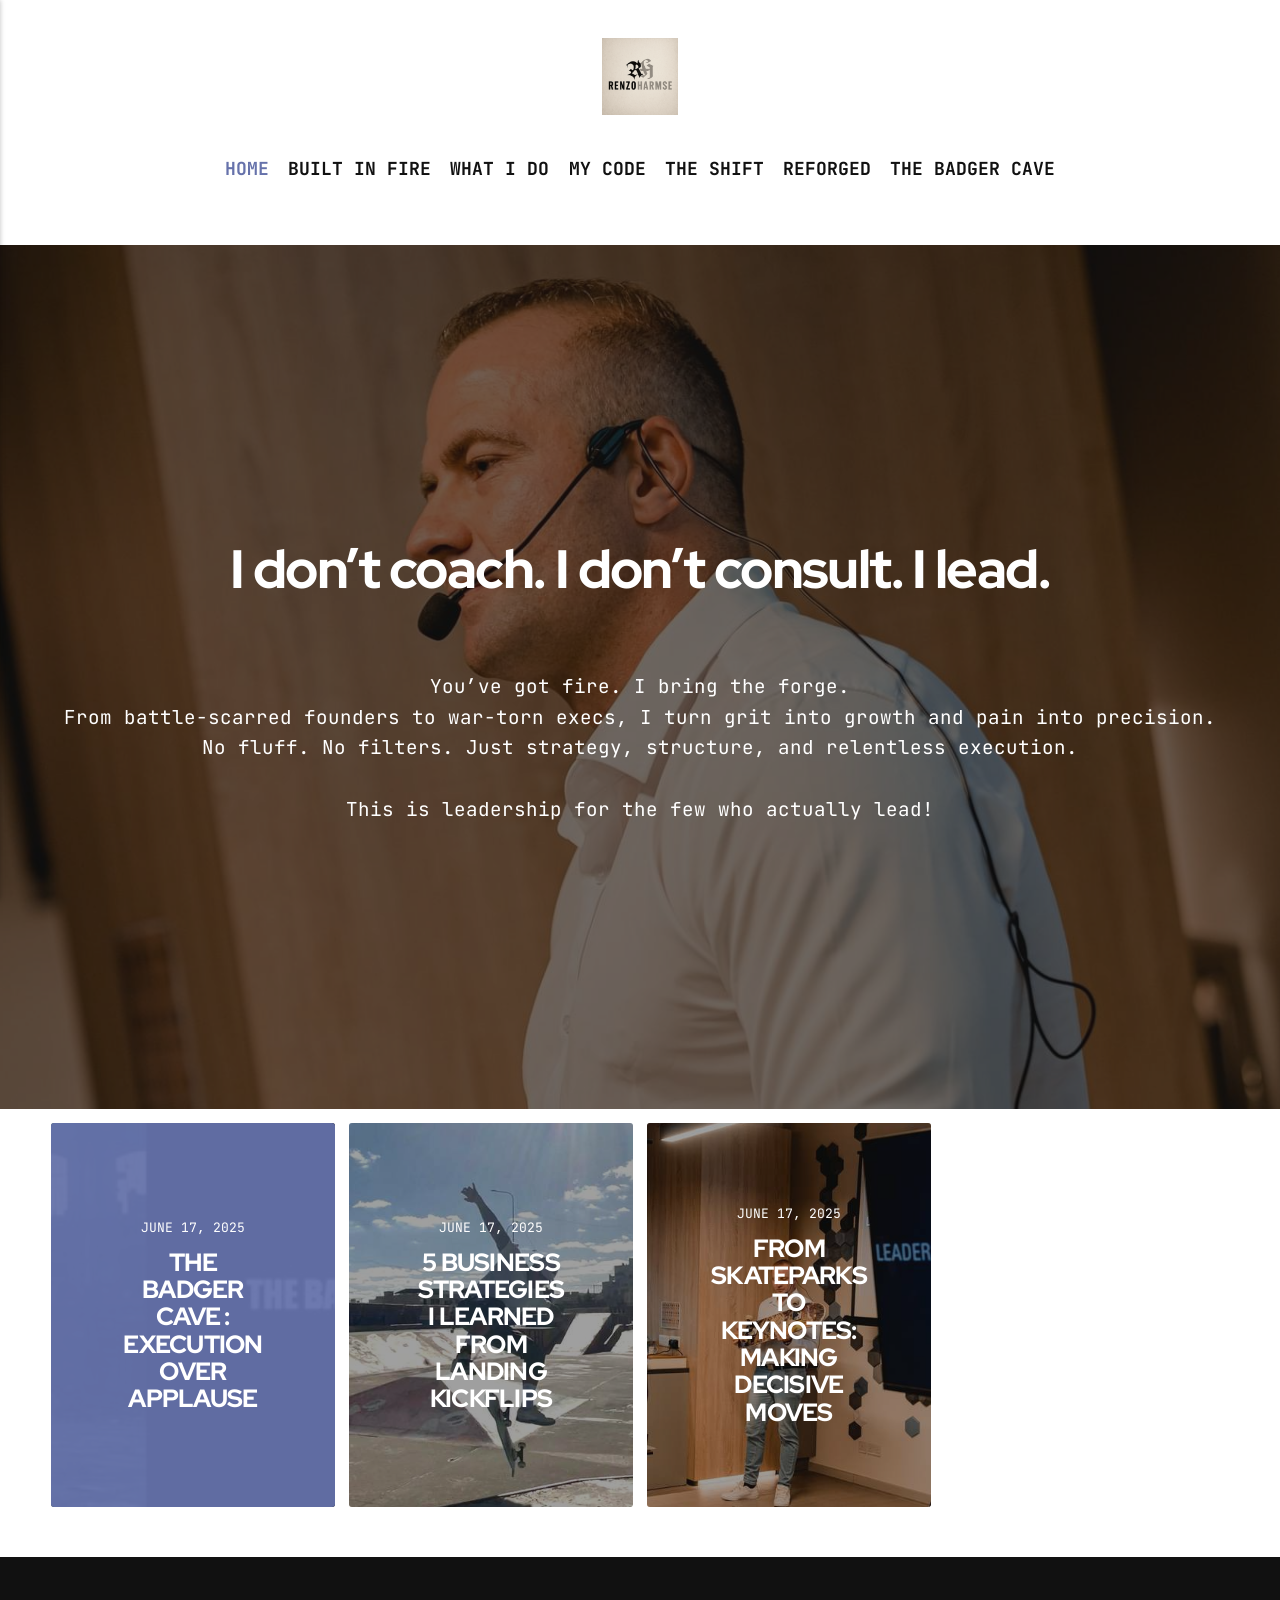
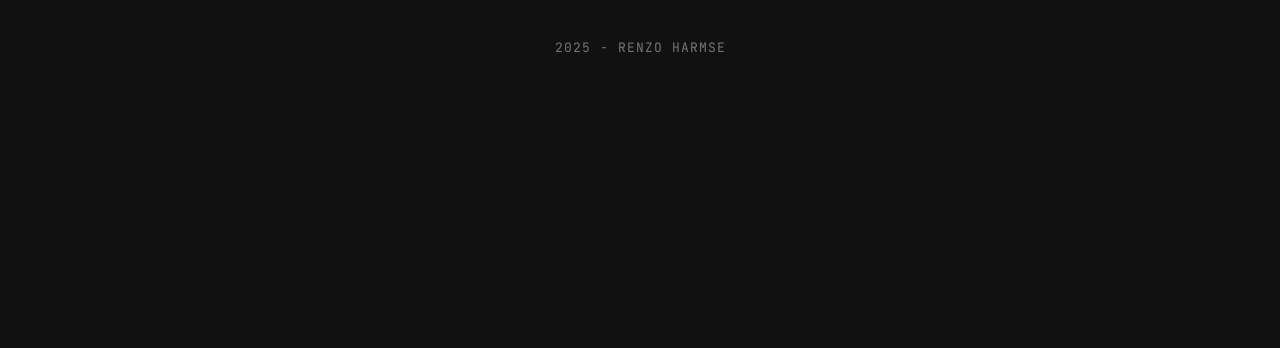
==== commit bc1d6dfc: "Publii: update content" ====
--- a/index.html
+++ b/index.html
@@ -1,6 +1,6 @@
-<!DOCTYPE html><html lang="en-gb"><head><meta charset="utf-8"><meta http-equiv="X-UA-Compatible" content="IE=edge"><meta name="viewport" content="width=device-width,initial-scale=1"><title>Renzo Harmse</title><meta name="generator" content="Publii Open-Source CMS for Static Site"><link rel="canonical" href="https://projectmushroom.github.io/rh-site/"><link rel="alternate" type="application/atom+xml" href="https://projectmushroom.github.io/rh-site/feed.xml" title="Renzo Harmse - RSS"><link rel="alternate" type="application/json" href="https://projectmushroom.github.io/rh-site/feed.json" title="Renzo Harmse - JSON"><meta property="og:title" content="Renzo Harmse"><meta property="og:image" content="https://projectmushroom.github.io/rh-site/media/website/PHOTO-2025-06-29-13-09-42-2.jpg"><meta property="og:image:width" content="4136"><meta property="og:image:height" content="4160"><meta property="og:site_name" content="Renzo Harmse"><meta property="og:description" content=""><meta property="og:url" content="https://projectmushroom.github.io/rh-site/"><meta property="og:type" content="website"><link rel="preload" href="https://projectmushroom.github.io/rh-site/assets/dynamic/fonts/jetbrainsmono/jetbrainsmono.woff2" as="font" type="font/woff2" crossorigin><link rel="preload" href="https://projectmushroom.github.io/rh-site/assets/dynamic/fonts/jetbrainsmono/jetbrainsmono-italic.woff2" as="font" type="font/woff2" crossorigin><link rel="preload" href="https://projectmushroom.github.io/rh-site/assets/dynamic/fonts/redhatdisplay/redhatdisplay.woff2" as="font" type="font/woff2" crossorigin><link rel="preload" href="https://projectmushroom.github.io/rh-site/assets/dynamic/fonts/redhatdisplay/redhatdisplay-italic.woff2" as="font" type="font/woff2" crossorigin><link rel="stylesheet" href="https://projectmushroom.github.io/rh-site/assets/css/style.css?v=6c05e0051b5704a9263491dc4764c5f1"><script type="application/ld+json">{"@context":"http://schema.org","@type":"Organization","name":"Renzo Harmse","logo":"https://projectmushroom.github.io/rh-site/media/website/PHOTO-2025-06-29-13-09-42-2.jpg","url":"https://projectmushroom.github.io/rh-site/","sameAs":["xxx","https://www.instagram.com/renzohar/?igsh=eXY1Nmp0ajIyMzBr&utm_source=qr","https://www.linkedin.com/in/renzo-harmse/","UC1HrAbqdu_ad3qluPDUCYEw"]}</script><noscript><style>img[loading] {
+<!DOCTYPE html><html lang="en-gb"><head><meta charset="utf-8"><meta http-equiv="X-UA-Compatible" content="IE=edge"><meta name="viewport" content="width=device-width,initial-scale=1"><title>Renzo Harmse</title><meta name="generator" content="Publii Open-Source CMS for Static Site"><link rel="canonical" href="https://projectmushroom.github.io/rh-site/"><link rel="alternate" type="application/atom+xml" href="https://projectmushroom.github.io/rh-site/feed.xml" title="Renzo Harmse - RSS"><link rel="alternate" type="application/json" href="https://projectmushroom.github.io/rh-site/feed.json" title="Renzo Harmse - JSON"><meta property="og:title" content="Renzo Harmse"><meta property="og:image" content="https://projectmushroom.github.io/rh-site/media/website/ChatGPT-Image-Aug-14-2025-at-03_15_29-PM.png"><meta property="og:image:width" content="1024"><meta property="og:image:height" content="1024"><meta property="og:site_name" content="Renzo Harmse"><meta property="og:description" content=""><meta property="og:url" content="https://projectmushroom.github.io/rh-site/"><meta property="og:type" content="website"><link rel="preload" href="https://projectmushroom.github.io/rh-site/assets/dynamic/fonts/jetbrainsmono/jetbrainsmono.woff2" as="font" type="font/woff2" crossorigin><link rel="preload" href="https://projectmushroom.github.io/rh-site/assets/dynamic/fonts/jetbrainsmono/jetbrainsmono-italic.woff2" as="font" type="font/woff2" crossorigin><link rel="preload" href="https://projectmushroom.github.io/rh-site/assets/dynamic/fonts/redhatdisplay/redhatdisplay.woff2" as="font" type="font/woff2" crossorigin><link rel="preload" href="https://projectmushroom.github.io/rh-site/assets/dynamic/fonts/redhatdisplay/redhatdisplay-italic.woff2" as="font" type="font/woff2" crossorigin><link rel="stylesheet" href="https://projectmushroom.github.io/rh-site/assets/css/style.css?v=6c05e0051b5704a9263491dc4764c5f1"><script type="application/ld+json">{"@context":"http://schema.org","@type":"Organization","name":"Renzo Harmse","logo":"https://projectmushroom.github.io/rh-site/media/website/ChatGPT-Image-Aug-14-2025-at-03_15_29-PM.png","url":"https://projectmushroom.github.io/rh-site/","sameAs":["xxx","https://www.instagram.com/renzohar/?igsh=eXY1Nmp0ajIyMzBr&utm_source=qr","https://www.linkedin.com/in/renzo-harmse/","UC1HrAbqdu_ad3qluPDUCYEw"]}</script><noscript><style>img[loading] {
                     opacity: 1;
-                }</style></noscript></head><body class="home-template"><div class="container"><header class="top" id="js-top"><div><a class="logo" href="https://projectmushroom.github.io/rh-site/"><img src="https://projectmushroom.github.io/rh-site/media/website/PHOTO-2025-06-29-13-09-42-2.jpg" alt="Renzo Harmse" width="4136" height="4160"></a><nav class="navbar"><button class="navbar__toggle" aria-label="Menu" aria-haspopup="true" aria-expanded="false"><span class="navbar__toggle-box"><span class="navbar__toggle-inner">Menu</span></span></button><ul class="navbar__menu"><li class="active"><a href="https://projectmushroom.github.io/rh-site/" target="_self">HOME</a></li><li><a href="https://projectmushroom.github.io/rh-site/the-war-ive-walked.html" target="_self">BUILT IN FIRE</a></li><li><a href="https://projectmushroom.github.io/rh-site/what-i-do.html" target="_self">WHAT I DO</a></li><li><a href="https://projectmushroom.github.io/rh-site/my-code.html" target="_self">MY CODE</a></li><li><a href="https://projectmushroom.github.io/rh-site/the-shift.html" target="_self">THE SHIFT</a></li><li><a href="https://projectmushroom.github.io/rh-site/reforged.html" target="_self">REFORGED</a></li><li><a href="https://projectmushroom.github.io/rh-site/the-badger-cave.html" target="_self">The Badger Cave</a></li></ul></nav></div></header><main><div class="hero hero--full"><header class="hero__header"><h1>I don’t coach. I don’t consult. I lead.</h1><p> </p><p>You’ve got fire. I bring the forge.<br>From battle-scarred founders to war-torn execs, I turn grit into growth and pain into precision.<br>No fluff. No filters. Just strategy, structure, and relentless execution.<br><br>This is leadership for the few who actually lead!</p></header><figure class="hero__image"><img src="https://projectmushroom.github.io/rh-site/media/website/r.png" srcset="https://projectmushroom.github.io/rh-site/media/website/responsive/r-xs.png 300w, https://projectmushroom.github.io/rh-site/media/website/responsive/r-sm.png 480w, https://projectmushroom.github.io/rh-site/media/website/responsive/r-md.png 768w, https://projectmushroom.github.io/rh-site/media/website/responsive/r-lg.png 1024w, https://projectmushroom.github.io/rh-site/media/website/responsive/r-xl.png 1360w, https://projectmushroom.github.io/rh-site/media/website/responsive/r-2xl.png 1600w" sizes="100vw" loading="eager" width="1358" height="1356" alt=""></figure></div><div class="l-grid l-grid--1"><article class="c-card"><figure class="c-card__image"><a href="https://projectmushroom.github.io/rh-site/blog-post-4.html"><img src="https://projectmushroom.github.io/rh-site/media/posts/6/GROUND-ZERO.JPG" srcset="https://projectmushroom.github.io/rh-site/media/posts/6/responsive/GROUND-ZERO-xs.JPG 300w, https://projectmushroom.github.io/rh-site/media/posts/6/responsive/GROUND-ZERO-sm.JPG 480w, https://projectmushroom.github.io/rh-site/media/posts/6/responsive/GROUND-ZERO-sm2.JPG 375w" sizes="(min-width: 75em) 25vw, (min-width: 56.25em) 33vw, (min-width: 37.5em) 50vw, 100vw" loading="lazy" height="752" width="1600" alt=""></a></figure><header class="c-card__header"><p><time datetime="2025-06-17T12:59">June 17, 2025</time></p><h2><a href="https://projectmushroom.github.io/rh-site/blog-post-4.html">THE BADGER CAVE : EXECUTION OVER APPLAUSE</a></h2></header></article><article class="c-card"><figure class="c-card__image"><a href="https://projectmushroom.github.io/rh-site/blog-post-2.html"><img src="https://projectmushroom.github.io/rh-site/media/posts/4/a2301acc-e08d-4eb2-bf71-e1ccd24d4d71.jpg" srcset="https://projectmushroom.github.io/rh-site/media/posts/4/responsive/a2301acc-e08d-4eb2-bf71-e1ccd24d4d71-xs.jpg 300w, https://projectmushroom.github.io/rh-site/media/posts/4/responsive/a2301acc-e08d-4eb2-bf71-e1ccd24d4d71-sm.jpg 480w, https://projectmushroom.github.io/rh-site/media/posts/4/responsive/a2301acc-e08d-4eb2-bf71-e1ccd24d4d71-sm2.jpg 375w" sizes="(min-width: 75em) 25vw, (min-width: 56.25em) 33vw, (min-width: 37.5em) 50vw, 100vw" loading="lazy" height="1071" width="602" alt=""></a></figure><header class="c-card__header"><p><time datetime="2025-06-17T12:57">June 17, 2025</time></p><h2><a href="https://projectmushroom.github.io/rh-site/blog-post-2.html">5 BUSINESS STRATEGIES I LEARNED FROM LANDING KICKFLIPS</a></h2></header></article><article class="c-card"><figure class="c-card__image"><a href="https://projectmushroom.github.io/rh-site/blog-post-1.html"><img src="https://projectmushroom.github.io/rh-site/media/posts/3/IMG_2612.JPG" srcset="https://projectmushroom.github.io/rh-site/media/posts/3/responsive/IMG_2612-xs.JPG 300w, https://projectmushroom.github.io/rh-site/media/posts/3/responsive/IMG_2612-sm.JPG 480w, https://projectmushroom.github.io/rh-site/media/posts/3/responsive/IMG_2612-sm2.JPG 375w" sizes="(min-width: 75em) 25vw, (min-width: 56.25em) 33vw, (min-width: 37.5em) 50vw, 100vw" loading="lazy" height="2048" width="1365" alt=""></a></figure><header class="c-card__header"><p><time datetime="2025-06-17T12:57">June 17, 2025</time></p><h2><a href="https://projectmushroom.github.io/rh-site/blog-post-1.html">FROM SKATEPARKS TO KEYNOTES: MAKING DECISIVE MOVES</a></h2></header></article></div></main></div><footer class="footer"><div class="footer__wrapper"><div class="footer__copyright"><p>2025 - Renzo Harmse</p><p> </p><h1> </h1></div><div class="footer__social"><a href="xxx" aria-label="Facebook" class="facebook"><svg><use xlink:href="https://projectmushroom.github.io/rh-site/assets/svg/svg-map.svg#facebook"/></svg> </a><a href="https://www.instagram.com/renzohar/?igsh&#x3D;eXY1Nmp0ajIyMzBr&amp;utm_source&#x3D;qr" aria-label="Instagram" class="instagram"><svg><use xlink:href="https://projectmushroom.github.io/rh-site/assets/svg/svg-map.svg#instagram"/></svg> </a><a href="https://www.linkedin.com/in/renzo-harmse/" aria-label="LinkedIn" class="linkedin"><svg><use xlink:href="https://projectmushroom.github.io/rh-site/assets/svg/svg-map.svg#linkedin"/></svg> </a><a href="UC1HrAbqdu_ad3qluPDUCYEw" aria-label="Youtube" class="youtube"><svg><use xlink:href="https://projectmushroom.github.io/rh-site/assets/svg/svg-map.svg#youtube"/></svg></a></div><button onclick="backToTopFunction()" id="backToTop" class="footer__bttop" aria-label="Back to top" title="Back to top"><svg><use xlink:href="https://projectmushroom.github.io/rh-site/assets/svg/svg-map.svg#toparrow"/></svg></button></div></footer><script>window.publiiThemeMenuConfig = {    
+                }</style></noscript></head><body class="home-template"><div class="container"><header class="top" id="js-top"><div><a class="logo" href="https://projectmushroom.github.io/rh-site/"><img src="https://projectmushroom.github.io/rh-site/media/website/ChatGPT-Image-Aug-14-2025-at-03_15_29-PM.png" alt="Renzo Harmse" width="1024" height="1024"></a><nav class="navbar"><button class="navbar__toggle" aria-label="Menu" aria-haspopup="true" aria-expanded="false"><span class="navbar__toggle-box"><span class="navbar__toggle-inner">Menu</span></span></button><ul class="navbar__menu"><li class="active"><a href="https://projectmushroom.github.io/rh-site/" target="_self">HOME</a></li><li><a href="https://projectmushroom.github.io/rh-site/the-war-ive-walked.html" target="_self">BUILT IN FIRE</a></li><li><a href="https://projectmushroom.github.io/rh-site/what-i-do.html" target="_self">WHAT I DO</a></li><li><a href="https://projectmushroom.github.io/rh-site/my-code.html" target="_self">MY CODE</a></li><li><a href="https://projectmushroom.github.io/rh-site/the-shift.html" target="_self">THE SHIFT</a></li><li><a href="https://projectmushroom.github.io/rh-site/reforged.html" target="_self">REFORGED</a></li><li><a href="https://projectmushroom.github.io/rh-site/the-badger-cave.html" target="_self">THE BADGER CAVE</a></li></ul></nav></div></header><main><div class="hero hero--full"><header class="hero__header"><h1>I don’t coach. I don’t consult. I lead.</h1><p> </p><p>You’ve got fire. I bring the forge.<br>From battle-scarred founders to war-torn execs, I turn grit into growth and pain into precision.<br>No fluff. No filters. Just strategy, structure, and relentless execution.<br><br>This is leadership for the few who actually lead!</p></header><figure class="hero__image"><img src="https://projectmushroom.github.io/rh-site/media/website/r.png" srcset="https://projectmushroom.github.io/rh-site/media/website/responsive/r-xs.png 300w, https://projectmushroom.github.io/rh-site/media/website/responsive/r-sm.png 480w, https://projectmushroom.github.io/rh-site/media/website/responsive/r-md.png 768w, https://projectmushroom.github.io/rh-site/media/website/responsive/r-lg.png 1024w, https://projectmushroom.github.io/rh-site/media/website/responsive/r-xl.png 1360w, https://projectmushroom.github.io/rh-site/media/website/responsive/r-2xl.png 1600w" sizes="100vw" loading="eager" width="1358" height="1356" alt=""></figure></div><div class="l-grid l-grid--1"><article class="c-card"><figure class="c-card__image"><a href="https://projectmushroom.github.io/rh-site/blog-post-4.html"><img src="https://projectmushroom.github.io/rh-site/media/posts/6/GROUND-ZERO.JPG" srcset="https://projectmushroom.github.io/rh-site/media/posts/6/responsive/GROUND-ZERO-xs.JPG 300w, https://projectmushroom.github.io/rh-site/media/posts/6/responsive/GROUND-ZERO-sm.JPG 480w, https://projectmushroom.github.io/rh-site/media/posts/6/responsive/GROUND-ZERO-sm2.JPG 375w" sizes="(min-width: 75em) 25vw, (min-width: 56.25em) 33vw, (min-width: 37.5em) 50vw, 100vw" loading="lazy" height="752" width="1600" alt=""></a></figure><header class="c-card__header"><p><time datetime="2025-06-17T12:59">June 17, 2025</time></p><h2><a href="https://projectmushroom.github.io/rh-site/blog-post-4.html">THE BADGER CAVE : EXECUTION OVER APPLAUSE</a></h2></header></article><article class="c-card"><figure class="c-card__image"><a href="https://projectmushroom.github.io/rh-site/blog-post-2.html"><img src="https://projectmushroom.github.io/rh-site/media/posts/4/a2301acc-e08d-4eb2-bf71-e1ccd24d4d71.jpg" srcset="https://projectmushroom.github.io/rh-site/media/posts/4/responsive/a2301acc-e08d-4eb2-bf71-e1ccd24d4d71-xs.jpg 300w, https://projectmushroom.github.io/rh-site/media/posts/4/responsive/a2301acc-e08d-4eb2-bf71-e1ccd24d4d71-sm.jpg 480w, https://projectmushroom.github.io/rh-site/media/posts/4/responsive/a2301acc-e08d-4eb2-bf71-e1ccd24d4d71-sm2.jpg 375w" sizes="(min-width: 75em) 25vw, (min-width: 56.25em) 33vw, (min-width: 37.5em) 50vw, 100vw" loading="lazy" height="1071" width="602" alt=""></a></figure><header class="c-card__header"><p><time datetime="2025-06-17T12:57">June 17, 2025</time></p><h2><a href="https://projectmushroom.github.io/rh-site/blog-post-2.html">5 BUSINESS STRATEGIES I LEARNED FROM LANDING KICKFLIPS</a></h2></header></article><article class="c-card"><figure class="c-card__image"><a href="https://projectmushroom.github.io/rh-site/blog-post-1.html"><img src="https://projectmushroom.github.io/rh-site/media/posts/3/IMG_2612.JPG" srcset="https://projectmushroom.github.io/rh-site/media/posts/3/responsive/IMG_2612-xs.JPG 300w, https://projectmushroom.github.io/rh-site/media/posts/3/responsive/IMG_2612-sm.JPG 480w, https://projectmushroom.github.io/rh-site/media/posts/3/responsive/IMG_2612-sm2.JPG 375w" sizes="(min-width: 75em) 25vw, (min-width: 56.25em) 33vw, (min-width: 37.5em) 50vw, 100vw" loading="lazy" height="2048" width="1365" alt=""></a></figure><header class="c-card__header"><p><time datetime="2025-06-17T12:57">June 17, 2025</time></p><h2><a href="https://projectmushroom.github.io/rh-site/blog-post-1.html">FROM SKATEPARKS TO KEYNOTES: MAKING DECISIVE MOVES</a></h2></header></article></div></main></div><footer class="footer"><div class="footer__wrapper"><div class="footer__copyright"><p>2025 - Renzo Harmse</p><p> </p><h1> </h1></div><div class="footer__social"><a href="xxx" aria-label="Facebook" class="facebook"><svg><use xlink:href="https://projectmushroom.github.io/rh-site/assets/svg/svg-map.svg#facebook"/></svg> </a><a href="https://www.instagram.com/renzohar/?igsh&#x3D;eXY1Nmp0ajIyMzBr&amp;utm_source&#x3D;qr" aria-label="Instagram" class="instagram"><svg><use xlink:href="https://projectmushroom.github.io/rh-site/assets/svg/svg-map.svg#instagram"/></svg> </a><a href="https://www.linkedin.com/in/renzo-harmse/" aria-label="LinkedIn" class="linkedin"><svg><use xlink:href="https://projectmushroom.github.io/rh-site/assets/svg/svg-map.svg#linkedin"/></svg> </a><a href="UC1HrAbqdu_ad3qluPDUCYEw" aria-label="Youtube" class="youtube"><svg><use xlink:href="https://projectmushroom.github.io/rh-site/assets/svg/svg-map.svg#youtube"/></svg></a></div><button onclick="backToTopFunction()" id="backToTop" class="footer__bttop" aria-label="Back to top" title="Back to top"><svg><use xlink:href="https://projectmushroom.github.io/rh-site/assets/svg/svg-map.svg#toparrow"/></svg></button></div></footer><script>window.publiiThemeMenuConfig = {    
         mobileMenuMode: 'sidebar',
         animationSpeed: 300,
         submenuWidth: 'auto',
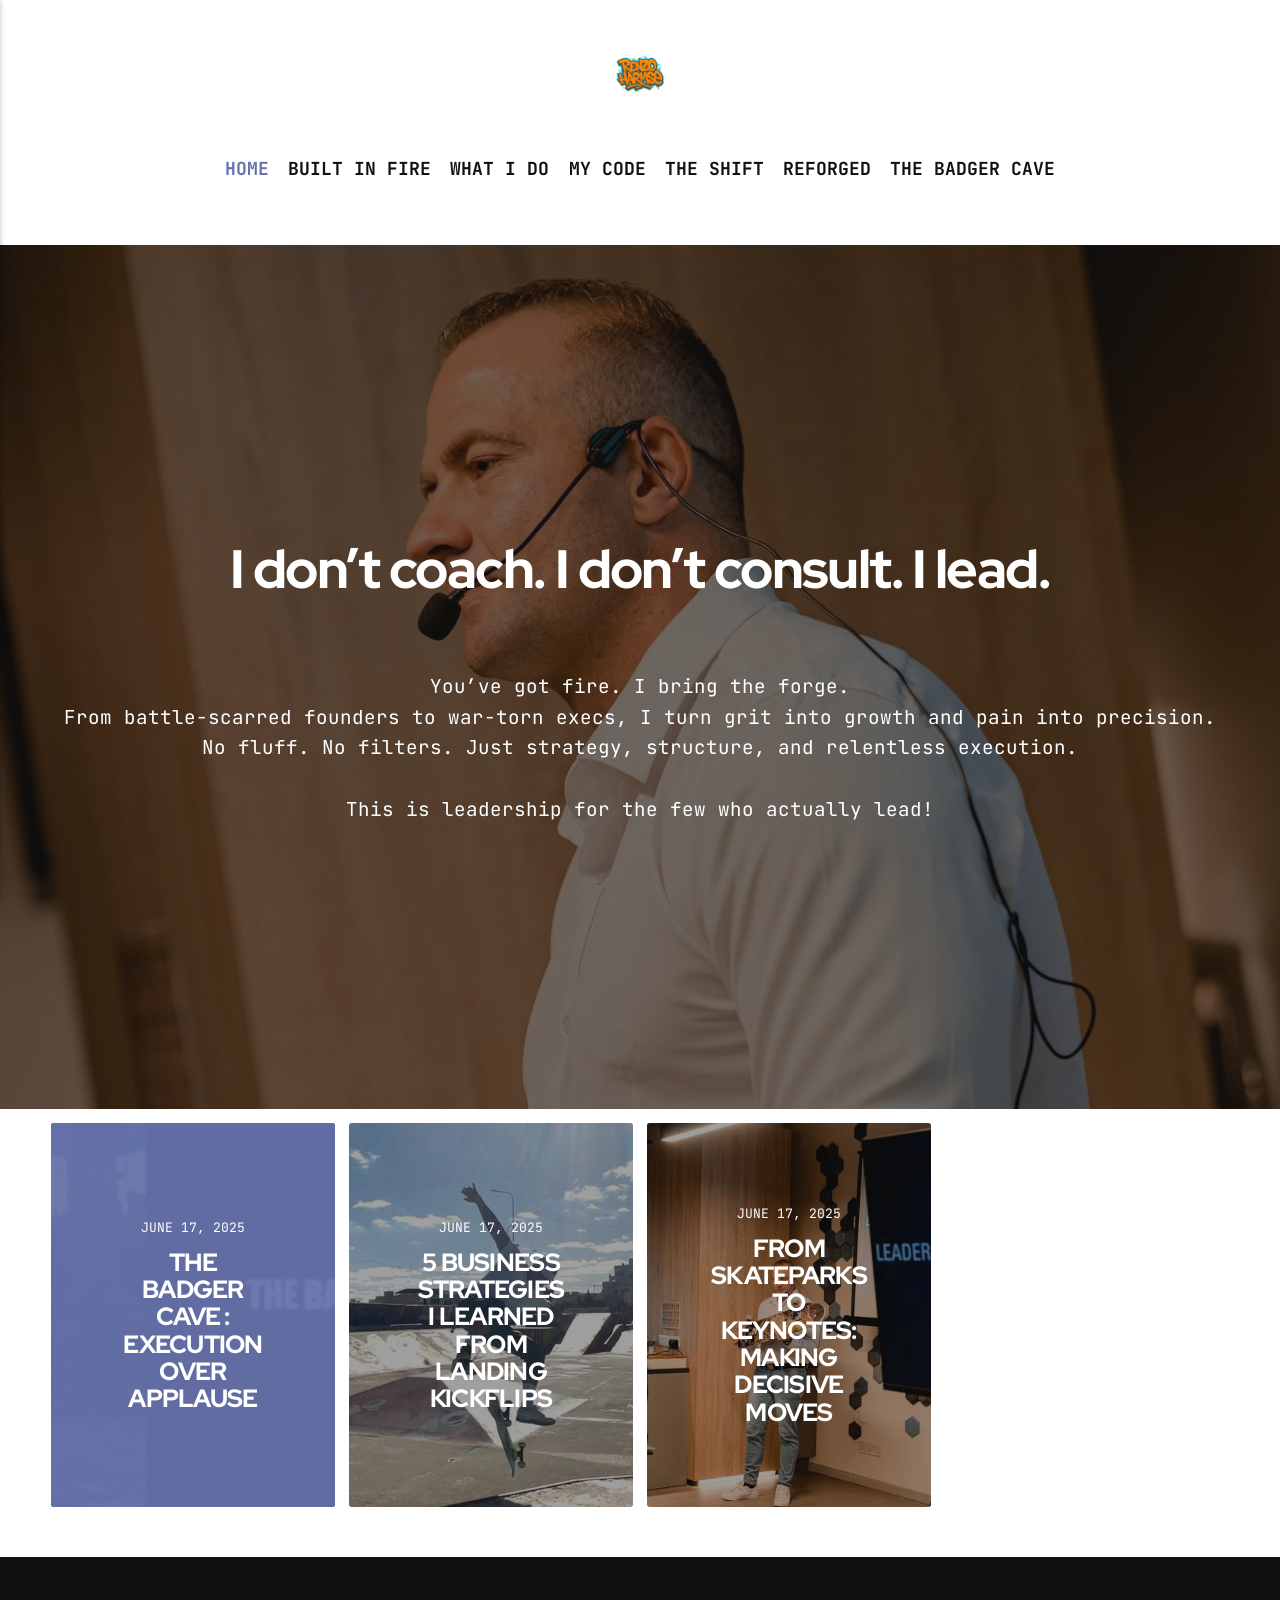
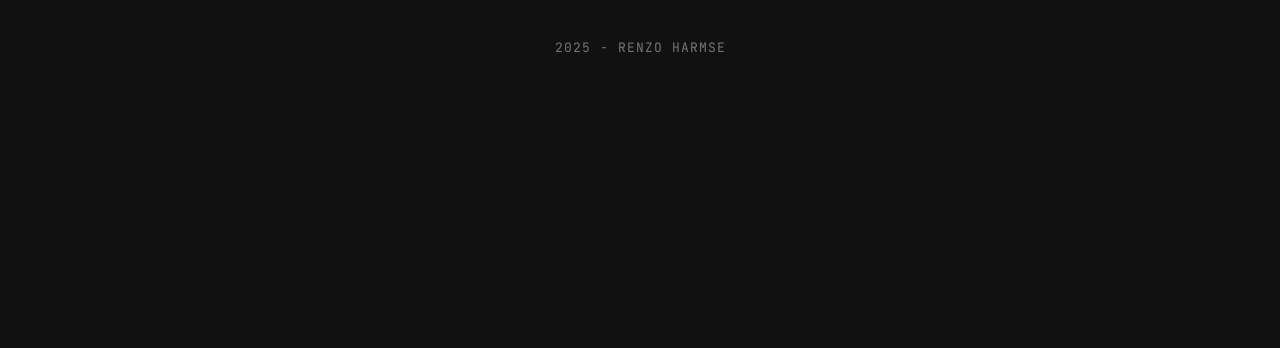
==== commit a5453e8e: "Publii: update content" ====
--- a/index.html
+++ b/index.html
@@ -1,6 +1,6 @@
-<!DOCTYPE html><html lang="en-gb"><head><meta charset="utf-8"><meta http-equiv="X-UA-Compatible" content="IE=edge"><meta name="viewport" content="width=device-width,initial-scale=1"><title>Renzo Harmse</title><meta name="generator" content="Publii Open-Source CMS for Static Site"><link rel="canonical" href="https://projectmushroom.github.io/rh-site/"><link rel="alternate" type="application/atom+xml" href="https://projectmushroom.github.io/rh-site/feed.xml" title="Renzo Harmse - RSS"><link rel="alternate" type="application/json" href="https://projectmushroom.github.io/rh-site/feed.json" title="Renzo Harmse - JSON"><meta property="og:title" content="Renzo Harmse"><meta property="og:image" content="https://projectmushroom.github.io/rh-site/media/website/ChatGPT-Image-Aug-14-2025-at-03_15_29-PM.png"><meta property="og:image:width" content="1024"><meta property="og:image:height" content="1024"><meta property="og:site_name" content="Renzo Harmse"><meta property="og:description" content=""><meta property="og:url" content="https://projectmushroom.github.io/rh-site/"><meta property="og:type" content="website"><link rel="preload" href="https://projectmushroom.github.io/rh-site/assets/dynamic/fonts/jetbrainsmono/jetbrainsmono.woff2" as="font" type="font/woff2" crossorigin><link rel="preload" href="https://projectmushroom.github.io/rh-site/assets/dynamic/fonts/jetbrainsmono/jetbrainsmono-italic.woff2" as="font" type="font/woff2" crossorigin><link rel="preload" href="https://projectmushroom.github.io/rh-site/assets/dynamic/fonts/redhatdisplay/redhatdisplay.woff2" as="font" type="font/woff2" crossorigin><link rel="preload" href="https://projectmushroom.github.io/rh-site/assets/dynamic/fonts/redhatdisplay/redhatdisplay-italic.woff2" as="font" type="font/woff2" crossorigin><link rel="stylesheet" href="https://projectmushroom.github.io/rh-site/assets/css/style.css?v=6c05e0051b5704a9263491dc4764c5f1"><script type="application/ld+json">{"@context":"http://schema.org","@type":"Organization","name":"Renzo Harmse","logo":"https://projectmushroom.github.io/rh-site/media/website/ChatGPT-Image-Aug-14-2025-at-03_15_29-PM.png","url":"https://projectmushroom.github.io/rh-site/","sameAs":["xxx","https://www.instagram.com/renzohar/?igsh=eXY1Nmp0ajIyMzBr&utm_source=qr","https://www.linkedin.com/in/renzo-harmse/","UC1HrAbqdu_ad3qluPDUCYEw"]}</script><noscript><style>img[loading] {
+<!DOCTYPE html><html lang="en-gb"><head><meta charset="utf-8"><meta http-equiv="X-UA-Compatible" content="IE=edge"><meta name="viewport" content="width=device-width,initial-scale=1"><title>Renzo Harmse</title><meta name="generator" content="Publii Open-Source CMS for Static Site"><link rel="canonical" href="https://projectmushroom.github.io/rh-site/"><link rel="alternate" type="application/atom+xml" href="https://projectmushroom.github.io/rh-site/feed.xml" title="Renzo Harmse - RSS"><link rel="alternate" type="application/json" href="https://projectmushroom.github.io/rh-site/feed.json" title="Renzo Harmse - JSON"><meta property="og:title" content="Renzo Harmse"><meta property="og:image" content="https://projectmushroom.github.io/rh-site/media/website/20250814_1732_Graffiti-Name-Art_remix_01k2mka5mzeagsdj9k025tv1bg.png"><meta property="og:image:width" content="1024"><meta property="og:image:height" content="1536"><meta property="og:site_name" content="Renzo Harmse"><meta property="og:description" content=""><meta property="og:url" content="https://projectmushroom.github.io/rh-site/"><meta property="og:type" content="website"><link rel="preload" href="https://projectmushroom.github.io/rh-site/assets/dynamic/fonts/jetbrainsmono/jetbrainsmono.woff2" as="font" type="font/woff2" crossorigin><link rel="preload" href="https://projectmushroom.github.io/rh-site/assets/dynamic/fonts/jetbrainsmono/jetbrainsmono-italic.woff2" as="font" type="font/woff2" crossorigin><link rel="preload" href="https://projectmushroom.github.io/rh-site/assets/dynamic/fonts/redhatdisplay/redhatdisplay.woff2" as="font" type="font/woff2" crossorigin><link rel="preload" href="https://projectmushroom.github.io/rh-site/assets/dynamic/fonts/redhatdisplay/redhatdisplay-italic.woff2" as="font" type="font/woff2" crossorigin><link rel="stylesheet" href="https://projectmushroom.github.io/rh-site/assets/css/style.css?v=6c05e0051b5704a9263491dc4764c5f1"><script type="application/ld+json">{"@context":"http://schema.org","@type":"Organization","name":"Renzo Harmse","logo":"https://projectmushroom.github.io/rh-site/media/website/20250814_1732_Graffiti-Name-Art_remix_01k2mka5mzeagsdj9k025tv1bg.png","url":"https://projectmushroom.github.io/rh-site/","sameAs":["xxx","https://www.instagram.com/renzohar/?igsh=eXY1Nmp0ajIyMzBr&utm_source=qr","https://www.linkedin.com/in/renzo-harmse/","UC1HrAbqdu_ad3qluPDUCYEw"]}</script><noscript><style>img[loading] {
                     opacity: 1;
-                }</style></noscript></head><body class="home-template"><div class="container"><header class="top" id="js-top"><div><a class="logo" href="https://projectmushroom.github.io/rh-site/"><img src="https://projectmushroom.github.io/rh-site/media/website/ChatGPT-Image-Aug-14-2025-at-03_15_29-PM.png" alt="Renzo Harmse" width="1024" height="1024"></a><nav class="navbar"><button class="navbar__toggle" aria-label="Menu" aria-haspopup="true" aria-expanded="false"><span class="navbar__toggle-box"><span class="navbar__toggle-inner">Menu</span></span></button><ul class="navbar__menu"><li class="active"><a href="https://projectmushroom.github.io/rh-site/" target="_self">HOME</a></li><li><a href="https://projectmushroom.github.io/rh-site/the-war-ive-walked.html" target="_self">BUILT IN FIRE</a></li><li><a href="https://projectmushroom.github.io/rh-site/what-i-do.html" target="_self">WHAT I DO</a></li><li><a href="https://projectmushroom.github.io/rh-site/my-code.html" target="_self">MY CODE</a></li><li><a href="https://projectmushroom.github.io/rh-site/the-shift.html" target="_self">THE SHIFT</a></li><li><a href="https://projectmushroom.github.io/rh-site/reforged.html" target="_self">REFORGED</a></li><li><a href="https://projectmushroom.github.io/rh-site/the-badger-cave.html" target="_self">THE BADGER CAVE</a></li></ul></nav></div></header><main><div class="hero hero--full"><header class="hero__header"><h1>I don’t coach. I don’t consult. I lead.</h1><p> </p><p>You’ve got fire. I bring the forge.<br>From battle-scarred founders to war-torn execs, I turn grit into growth and pain into precision.<br>No fluff. No filters. Just strategy, structure, and relentless execution.<br><br>This is leadership for the few who actually lead!</p></header><figure class="hero__image"><img src="https://projectmushroom.github.io/rh-site/media/website/r.png" srcset="https://projectmushroom.github.io/rh-site/media/website/responsive/r-xs.png 300w, https://projectmushroom.github.io/rh-site/media/website/responsive/r-sm.png 480w, https://projectmushroom.github.io/rh-site/media/website/responsive/r-md.png 768w, https://projectmushroom.github.io/rh-site/media/website/responsive/r-lg.png 1024w, https://projectmushroom.github.io/rh-site/media/website/responsive/r-xl.png 1360w, https://projectmushroom.github.io/rh-site/media/website/responsive/r-2xl.png 1600w" sizes="100vw" loading="eager" width="1358" height="1356" alt=""></figure></div><div class="l-grid l-grid--1"><article class="c-card"><figure class="c-card__image"><a href="https://projectmushroom.github.io/rh-site/blog-post-4.html"><img src="https://projectmushroom.github.io/rh-site/media/posts/6/GROUND-ZERO.JPG" srcset="https://projectmushroom.github.io/rh-site/media/posts/6/responsive/GROUND-ZERO-xs.JPG 300w, https://projectmushroom.github.io/rh-site/media/posts/6/responsive/GROUND-ZERO-sm.JPG 480w, https://projectmushroom.github.io/rh-site/media/posts/6/responsive/GROUND-ZERO-sm2.JPG 375w" sizes="(min-width: 75em) 25vw, (min-width: 56.25em) 33vw, (min-width: 37.5em) 50vw, 100vw" loading="lazy" height="752" width="1600" alt=""></a></figure><header class="c-card__header"><p><time datetime="2025-06-17T12:59">June 17, 2025</time></p><h2><a href="https://projectmushroom.github.io/rh-site/blog-post-4.html">THE BADGER CAVE : EXECUTION OVER APPLAUSE</a></h2></header></article><article class="c-card"><figure class="c-card__image"><a href="https://projectmushroom.github.io/rh-site/blog-post-2.html"><img src="https://projectmushroom.github.io/rh-site/media/posts/4/a2301acc-e08d-4eb2-bf71-e1ccd24d4d71.jpg" srcset="https://projectmushroom.github.io/rh-site/media/posts/4/responsive/a2301acc-e08d-4eb2-bf71-e1ccd24d4d71-xs.jpg 300w, https://projectmushroom.github.io/rh-site/media/posts/4/responsive/a2301acc-e08d-4eb2-bf71-e1ccd24d4d71-sm.jpg 480w, https://projectmushroom.github.io/rh-site/media/posts/4/responsive/a2301acc-e08d-4eb2-bf71-e1ccd24d4d71-sm2.jpg 375w" sizes="(min-width: 75em) 25vw, (min-width: 56.25em) 33vw, (min-width: 37.5em) 50vw, 100vw" loading="lazy" height="1071" width="602" alt=""></a></figure><header class="c-card__header"><p><time datetime="2025-06-17T12:57">June 17, 2025</time></p><h2><a href="https://projectmushroom.github.io/rh-site/blog-post-2.html">5 BUSINESS STRATEGIES I LEARNED FROM LANDING KICKFLIPS</a></h2></header></article><article class="c-card"><figure class="c-card__image"><a href="https://projectmushroom.github.io/rh-site/blog-post-1.html"><img src="https://projectmushroom.github.io/rh-site/media/posts/3/IMG_2612.JPG" srcset="https://projectmushroom.github.io/rh-site/media/posts/3/responsive/IMG_2612-xs.JPG 300w, https://projectmushroom.github.io/rh-site/media/posts/3/responsive/IMG_2612-sm.JPG 480w, https://projectmushroom.github.io/rh-site/media/posts/3/responsive/IMG_2612-sm2.JPG 375w" sizes="(min-width: 75em) 25vw, (min-width: 56.25em) 33vw, (min-width: 37.5em) 50vw, 100vw" loading="lazy" height="2048" width="1365" alt=""></a></figure><header class="c-card__header"><p><time datetime="2025-06-17T12:57">June 17, 2025</time></p><h2><a href="https://projectmushroom.github.io/rh-site/blog-post-1.html">FROM SKATEPARKS TO KEYNOTES: MAKING DECISIVE MOVES</a></h2></header></article></div></main></div><footer class="footer"><div class="footer__wrapper"><div class="footer__copyright"><p>2025 - Renzo Harmse</p><p> </p><h1> </h1></div><div class="footer__social"><a href="xxx" aria-label="Facebook" class="facebook"><svg><use xlink:href="https://projectmushroom.github.io/rh-site/assets/svg/svg-map.svg#facebook"/></svg> </a><a href="https://www.instagram.com/renzohar/?igsh&#x3D;eXY1Nmp0ajIyMzBr&amp;utm_source&#x3D;qr" aria-label="Instagram" class="instagram"><svg><use xlink:href="https://projectmushroom.github.io/rh-site/assets/svg/svg-map.svg#instagram"/></svg> </a><a href="https://www.linkedin.com/in/renzo-harmse/" aria-label="LinkedIn" class="linkedin"><svg><use xlink:href="https://projectmushroom.github.io/rh-site/assets/svg/svg-map.svg#linkedin"/></svg> </a><a href="UC1HrAbqdu_ad3qluPDUCYEw" aria-label="Youtube" class="youtube"><svg><use xlink:href="https://projectmushroom.github.io/rh-site/assets/svg/svg-map.svg#youtube"/></svg></a></div><button onclick="backToTopFunction()" id="backToTop" class="footer__bttop" aria-label="Back to top" title="Back to top"><svg><use xlink:href="https://projectmushroom.github.io/rh-site/assets/svg/svg-map.svg#toparrow"/></svg></button></div></footer><script>window.publiiThemeMenuConfig = {    
+                }</style></noscript></head><body class="home-template"><div class="container"><header class="top" id="js-top"><div><a class="logo" href="https://projectmushroom.github.io/rh-site/"><img src="https://projectmushroom.github.io/rh-site/media/website/20250814_1732_Graffiti-Name-Art_remix_01k2mka5mzeagsdj9k025tv1bg.png" alt="Renzo Harmse" width="1024" height="1536"></a><nav class="navbar"><button class="navbar__toggle" aria-label="Menu" aria-haspopup="true" aria-expanded="false"><span class="navbar__toggle-box"><span class="navbar__toggle-inner">Menu</span></span></button><ul class="navbar__menu"><li class="active"><a href="https://projectmushroom.github.io/rh-site/" target="_self">HOME</a></li><li><a href="https://projectmushroom.github.io/rh-site/the-war-ive-walked.html" target="_self">BUILT IN FIRE</a></li><li><a href="https://projectmushroom.github.io/rh-site/what-i-do.html" target="_self">WHAT I DO</a></li><li><a href="https://projectmushroom.github.io/rh-site/my-code.html" target="_self">MY CODE</a></li><li><a href="https://projectmushroom.github.io/rh-site/the-shift.html" target="_self">THE SHIFT</a></li><li><a href="https://projectmushroom.github.io/rh-site/reforged.html" target="_self">REFORGED</a></li><li><a href="https://projectmushroom.github.io/rh-site/the-badger-cave.html" target="_self">THE BADGER CAVE</a></li></ul></nav></div></header><main><div class="hero hero--full"><header class="hero__header"><h1>I don’t coach. I don’t consult. I lead.</h1><p> </p><p>You’ve got fire. I bring the forge.<br>From battle-scarred founders to war-torn execs, I turn grit into growth and pain into precision.<br>No fluff. No filters. Just strategy, structure, and relentless execution.<br><br>This is leadership for the few who actually lead!</p></header><figure class="hero__image"><img src="https://projectmushroom.github.io/rh-site/media/website/r.png" srcset="https://projectmushroom.github.io/rh-site/media/website/responsive/r-xs.png 300w, https://projectmushroom.github.io/rh-site/media/website/responsive/r-sm.png 480w, https://projectmushroom.github.io/rh-site/media/website/responsive/r-md.png 768w, https://projectmushroom.github.io/rh-site/media/website/responsive/r-lg.png 1024w, https://projectmushroom.github.io/rh-site/media/website/responsive/r-xl.png 1360w, https://projectmushroom.github.io/rh-site/media/website/responsive/r-2xl.png 1600w" sizes="100vw" loading="eager" width="1358" height="1356" alt=""></figure></div><div class="l-grid l-grid--1"><article class="c-card"><figure class="c-card__image"><a href="https://projectmushroom.github.io/rh-site/blog-post-4.html"><img src="https://projectmushroom.github.io/rh-site/media/posts/6/GROUND-ZERO.JPG" srcset="https://projectmushroom.github.io/rh-site/media/posts/6/responsive/GROUND-ZERO-xs.JPG 300w, https://projectmushroom.github.io/rh-site/media/posts/6/responsive/GROUND-ZERO-sm.JPG 480w, https://projectmushroom.github.io/rh-site/media/posts/6/responsive/GROUND-ZERO-sm2.JPG 375w" sizes="(min-width: 75em) 25vw, (min-width: 56.25em) 33vw, (min-width: 37.5em) 50vw, 100vw" loading="lazy" height="752" width="1600" alt=""></a></figure><header class="c-card__header"><p><time datetime="2025-06-17T12:59">June 17, 2025</time></p><h2><a href="https://projectmushroom.github.io/rh-site/blog-post-4.html">THE BADGER CAVE : EXECUTION OVER APPLAUSE</a></h2></header></article><article class="c-card"><figure class="c-card__image"><a href="https://projectmushroom.github.io/rh-site/blog-post-2.html"><img src="https://projectmushroom.github.io/rh-site/media/posts/4/a2301acc-e08d-4eb2-bf71-e1ccd24d4d71.jpg" srcset="https://projectmushroom.github.io/rh-site/media/posts/4/responsive/a2301acc-e08d-4eb2-bf71-e1ccd24d4d71-xs.jpg 300w, https://projectmushroom.github.io/rh-site/media/posts/4/responsive/a2301acc-e08d-4eb2-bf71-e1ccd24d4d71-sm.jpg 480w, https://projectmushroom.github.io/rh-site/media/posts/4/responsive/a2301acc-e08d-4eb2-bf71-e1ccd24d4d71-sm2.jpg 375w" sizes="(min-width: 75em) 25vw, (min-width: 56.25em) 33vw, (min-width: 37.5em) 50vw, 100vw" loading="lazy" height="1071" width="602" alt=""></a></figure><header class="c-card__header"><p><time datetime="2025-06-17T12:57">June 17, 2025</time></p><h2><a href="https://projectmushroom.github.io/rh-site/blog-post-2.html">5 BUSINESS STRATEGIES I LEARNED FROM LANDING KICKFLIPS</a></h2></header></article><article class="c-card"><figure class="c-card__image"><a href="https://projectmushroom.github.io/rh-site/blog-post-1.html"><img src="https://projectmushroom.github.io/rh-site/media/posts/3/IMG_2612.JPG" srcset="https://projectmushroom.github.io/rh-site/media/posts/3/responsive/IMG_2612-xs.JPG 300w, https://projectmushroom.github.io/rh-site/media/posts/3/responsive/IMG_2612-sm.JPG 480w, https://projectmushroom.github.io/rh-site/media/posts/3/responsive/IMG_2612-sm2.JPG 375w" sizes="(min-width: 75em) 25vw, (min-width: 56.25em) 33vw, (min-width: 37.5em) 50vw, 100vw" loading="lazy" height="2048" width="1365" alt=""></a></figure><header class="c-card__header"><p><time datetime="2025-06-17T12:57">June 17, 2025</time></p><h2><a href="https://projectmushroom.github.io/rh-site/blog-post-1.html">FROM SKATEPARKS TO KEYNOTES: MAKING DECISIVE MOVES</a></h2></header></article></div></main></div><footer class="footer"><div class="footer__wrapper"><div class="footer__copyright"><p>2025 - Renzo Harmse</p><p> </p><h1> </h1></div><div class="footer__social"><a href="xxx" aria-label="Facebook" class="facebook"><svg><use xlink:href="https://projectmushroom.github.io/rh-site/assets/svg/svg-map.svg#facebook"/></svg> </a><a href="https://www.instagram.com/renzohar/?igsh&#x3D;eXY1Nmp0ajIyMzBr&amp;utm_source&#x3D;qr" aria-label="Instagram" class="instagram"><svg><use xlink:href="https://projectmushroom.github.io/rh-site/assets/svg/svg-map.svg#instagram"/></svg> </a><a href="https://www.linkedin.com/in/renzo-harmse/" aria-label="LinkedIn" class="linkedin"><svg><use xlink:href="https://projectmushroom.github.io/rh-site/assets/svg/svg-map.svg#linkedin"/></svg> </a><a href="UC1HrAbqdu_ad3qluPDUCYEw" aria-label="Youtube" class="youtube"><svg><use xlink:href="https://projectmushroom.github.io/rh-site/assets/svg/svg-map.svg#youtube"/></svg></a></div><button onclick="backToTopFunction()" id="backToTop" class="footer__bttop" aria-label="Back to top" title="Back to top"><svg><use xlink:href="https://projectmushroom.github.io/rh-site/assets/svg/svg-map.svg#toparrow"/></svg></button></div></footer><script>window.publiiThemeMenuConfig = {    
         mobileMenuMode: 'sidebar',
         animationSpeed: 300,
         submenuWidth: 'auto',
